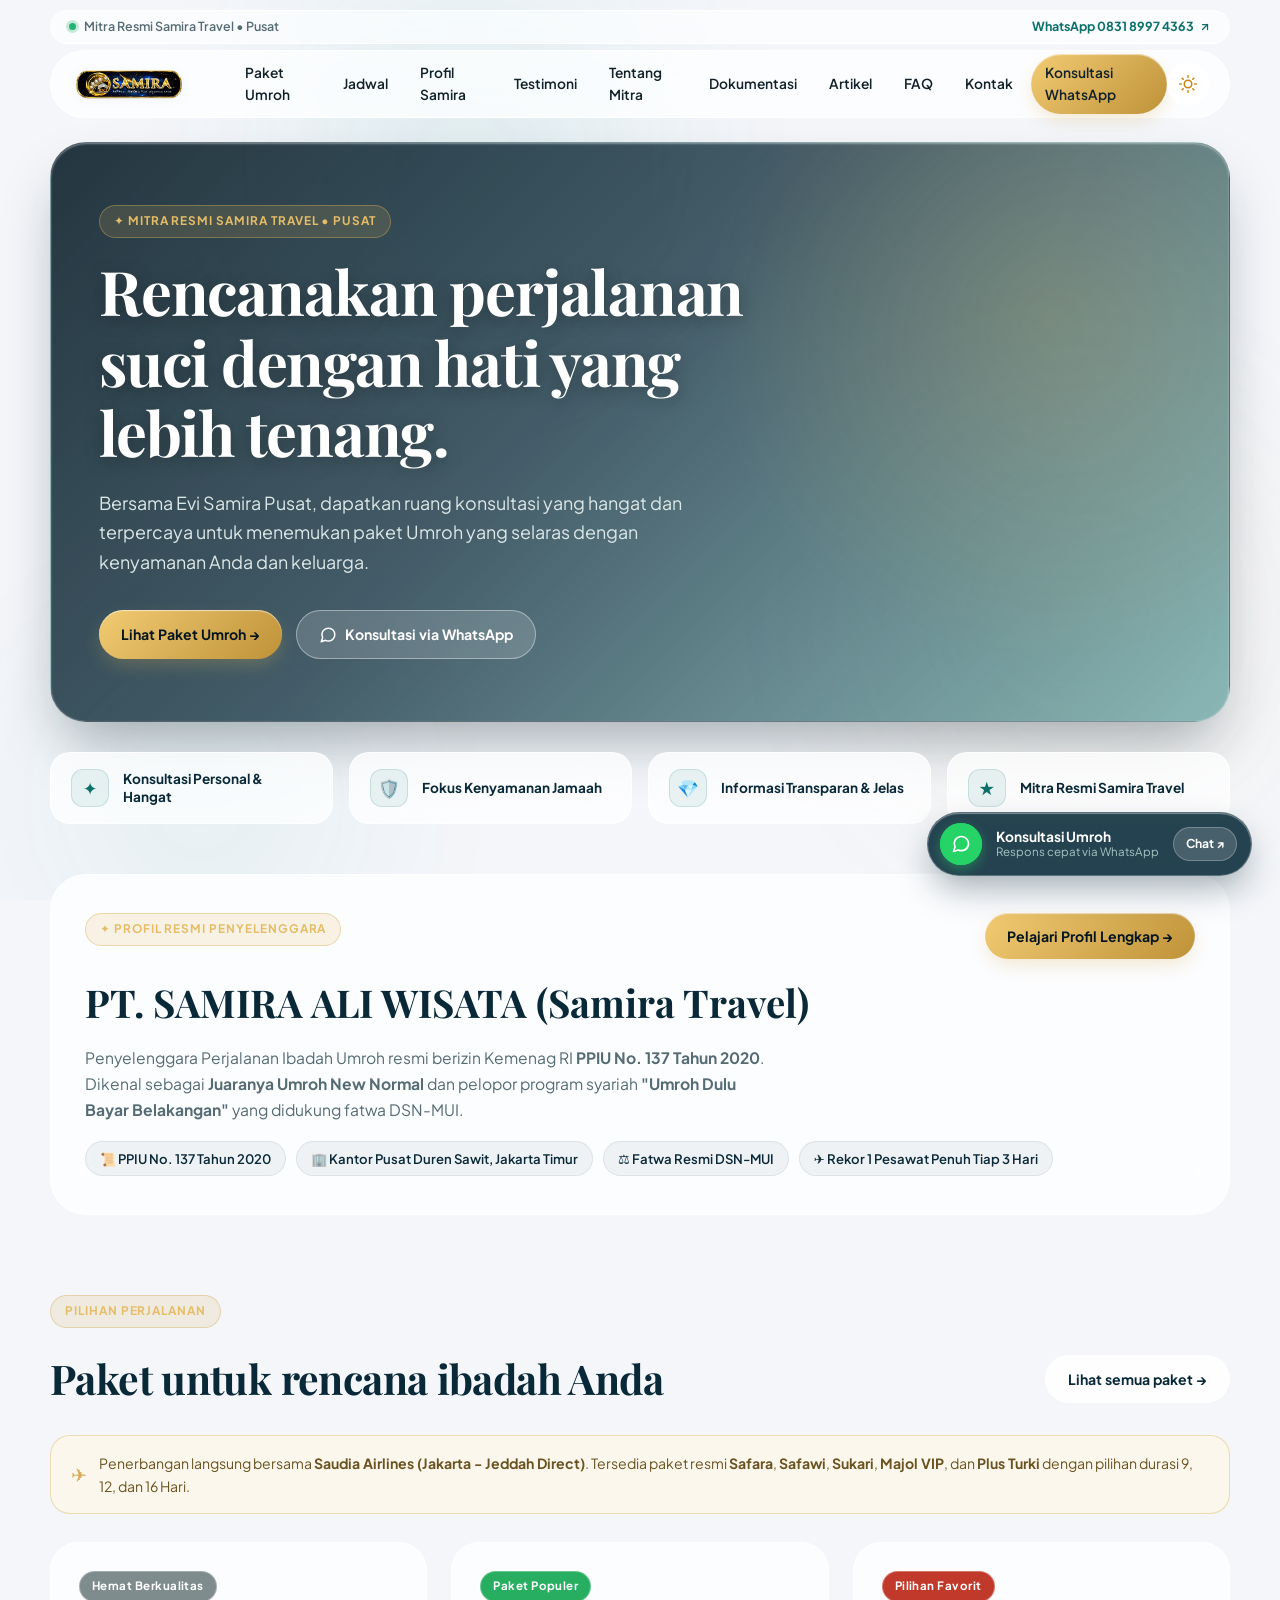
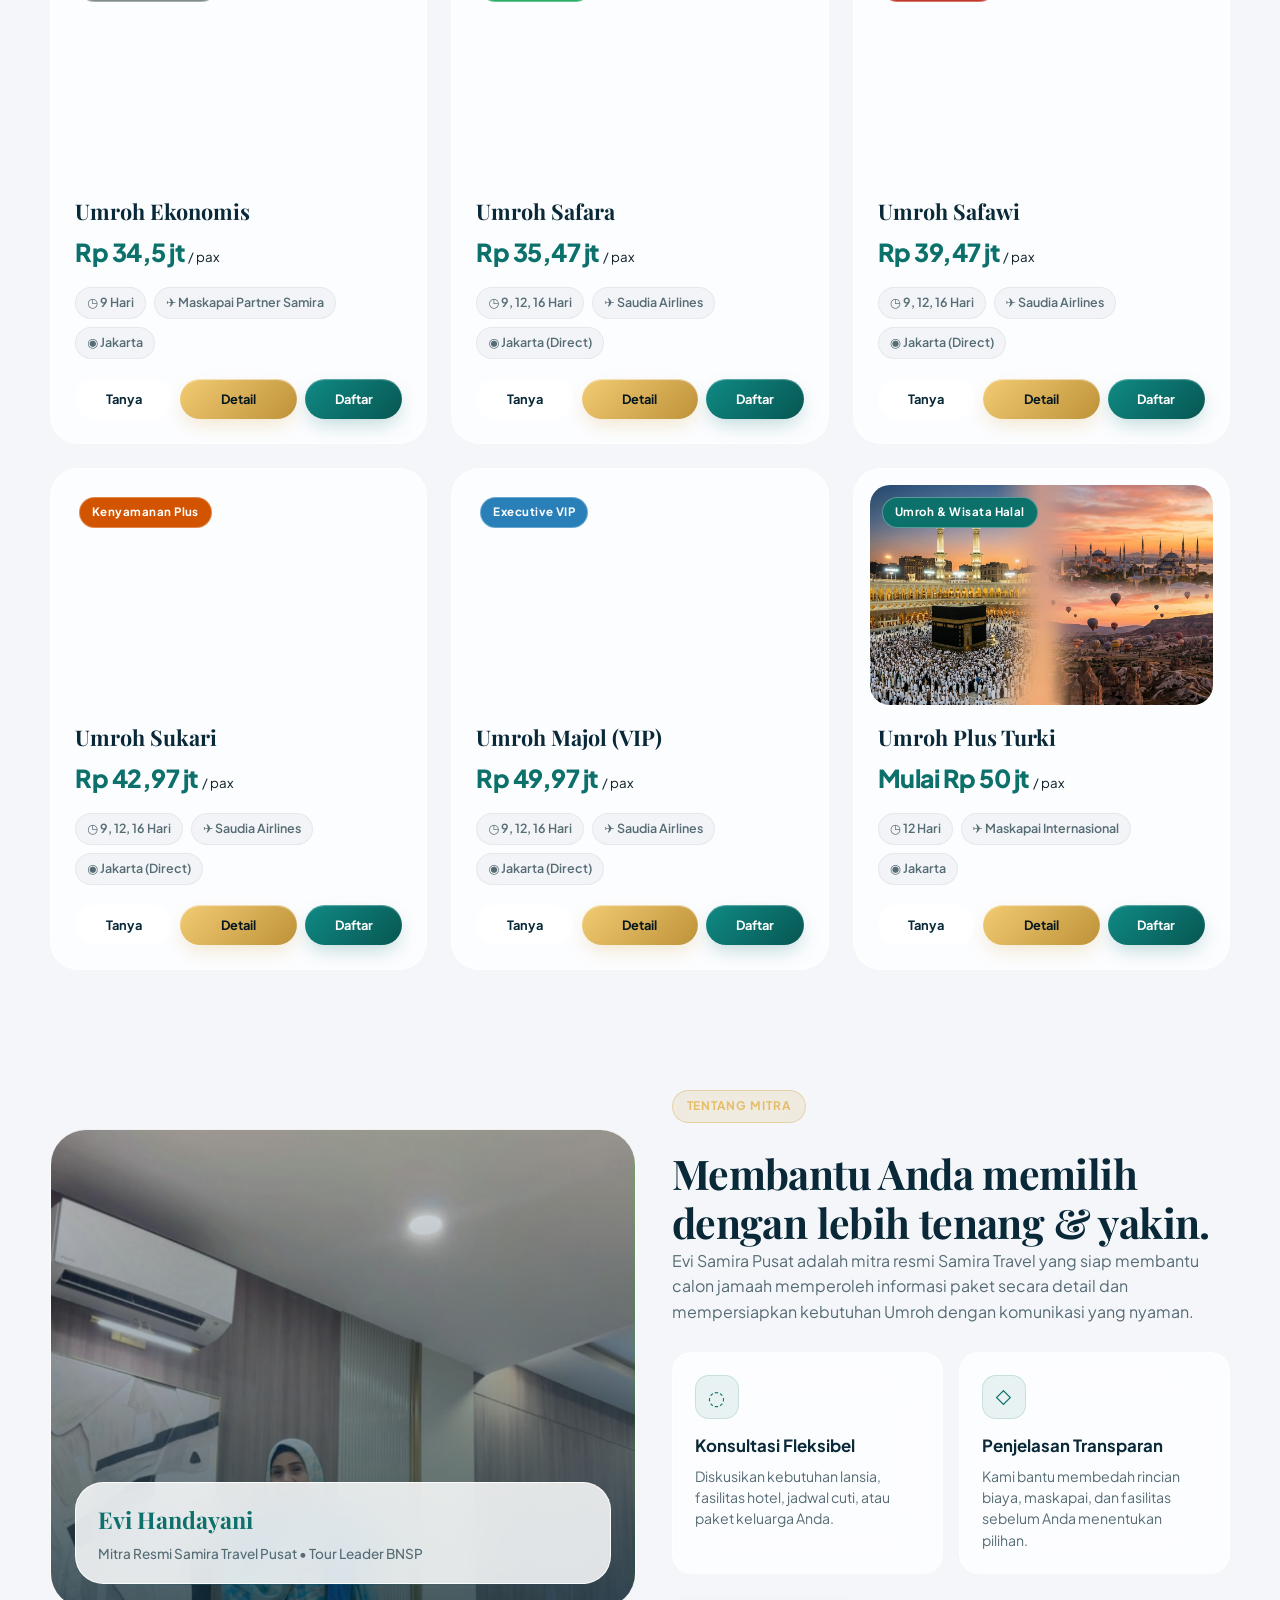
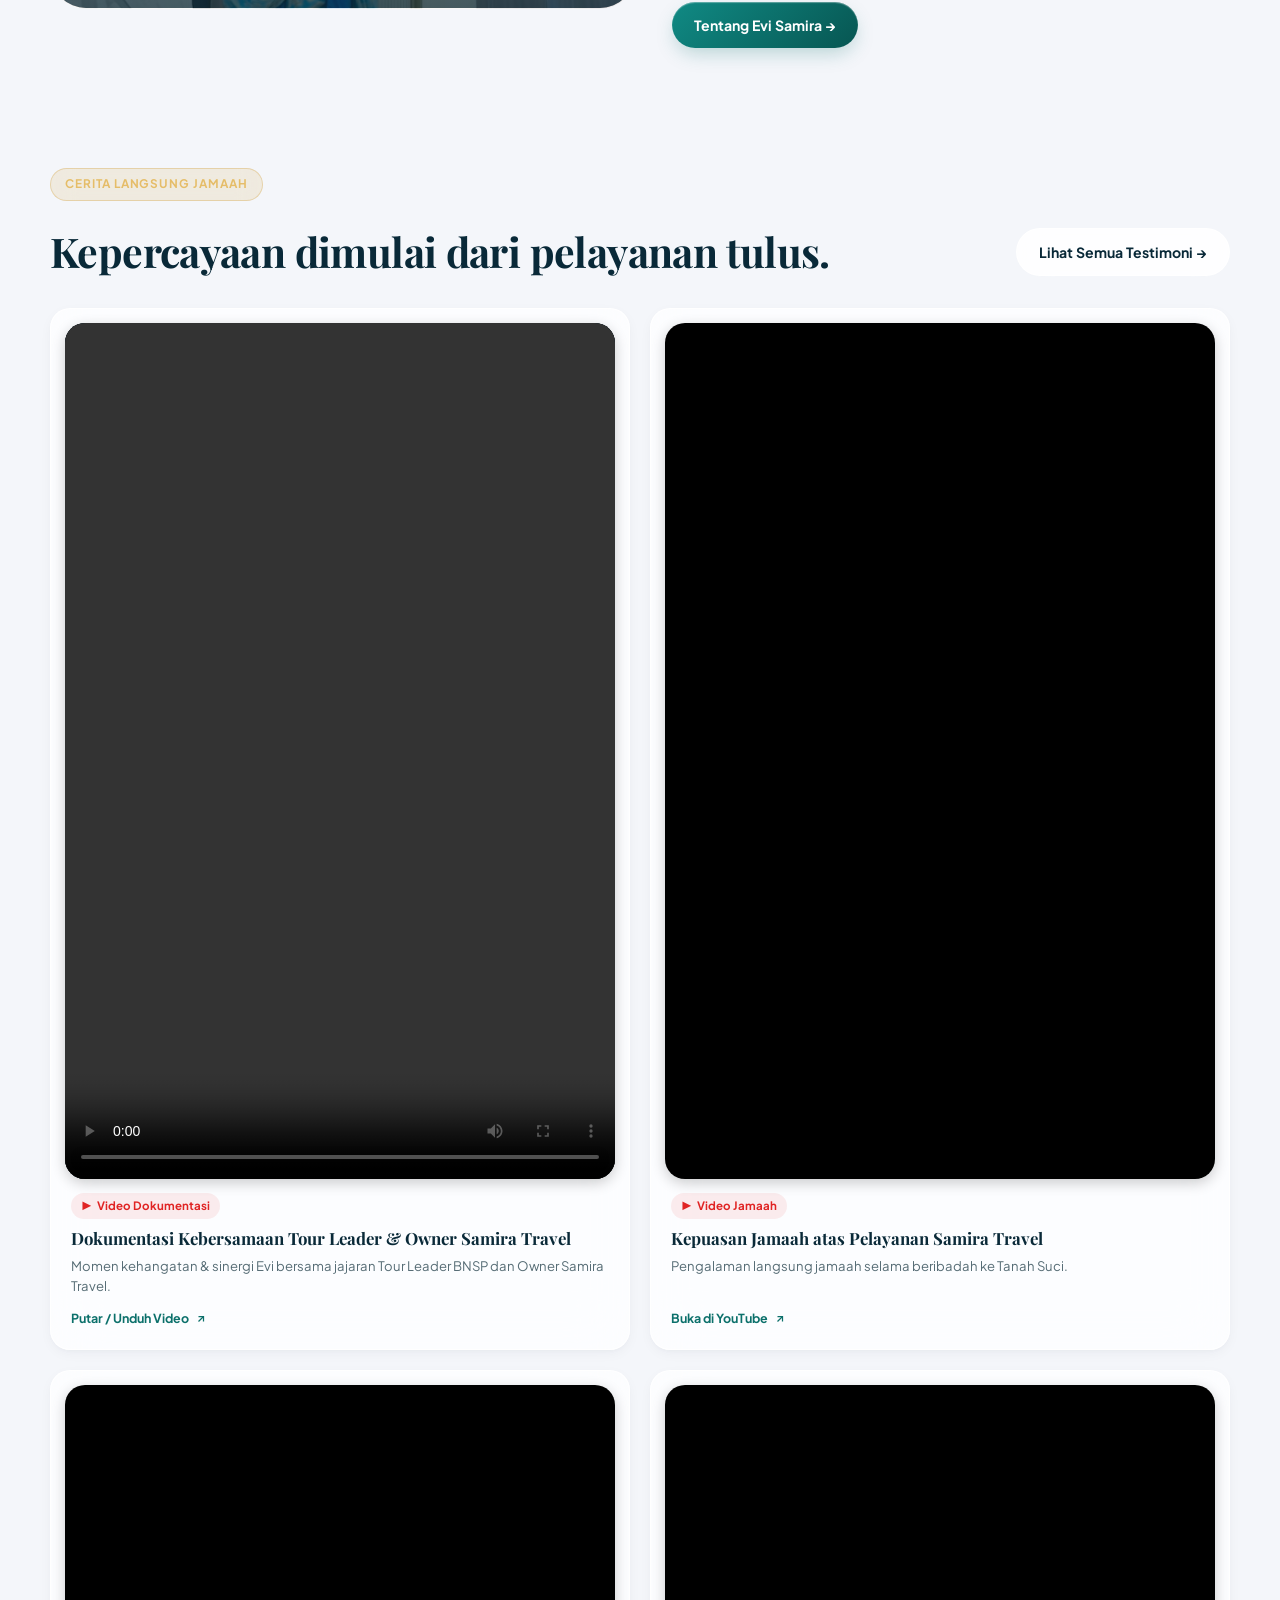
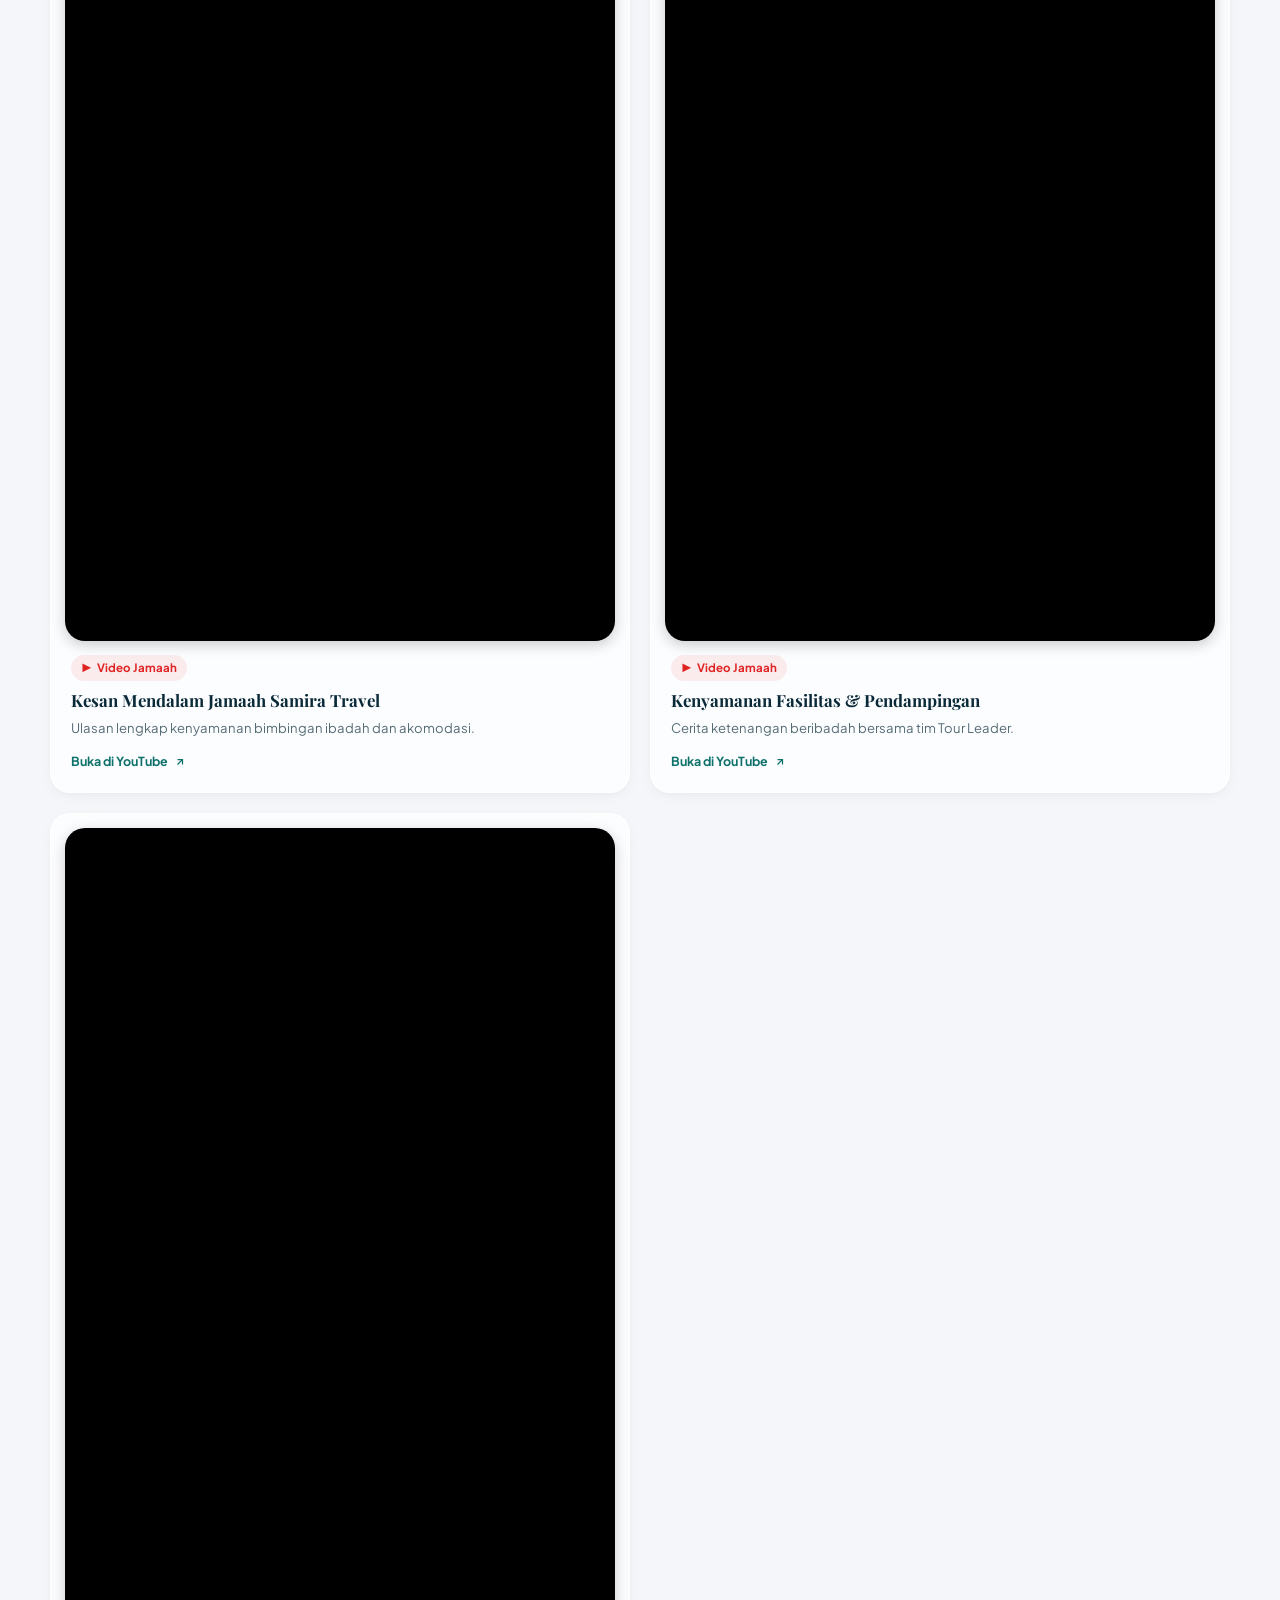
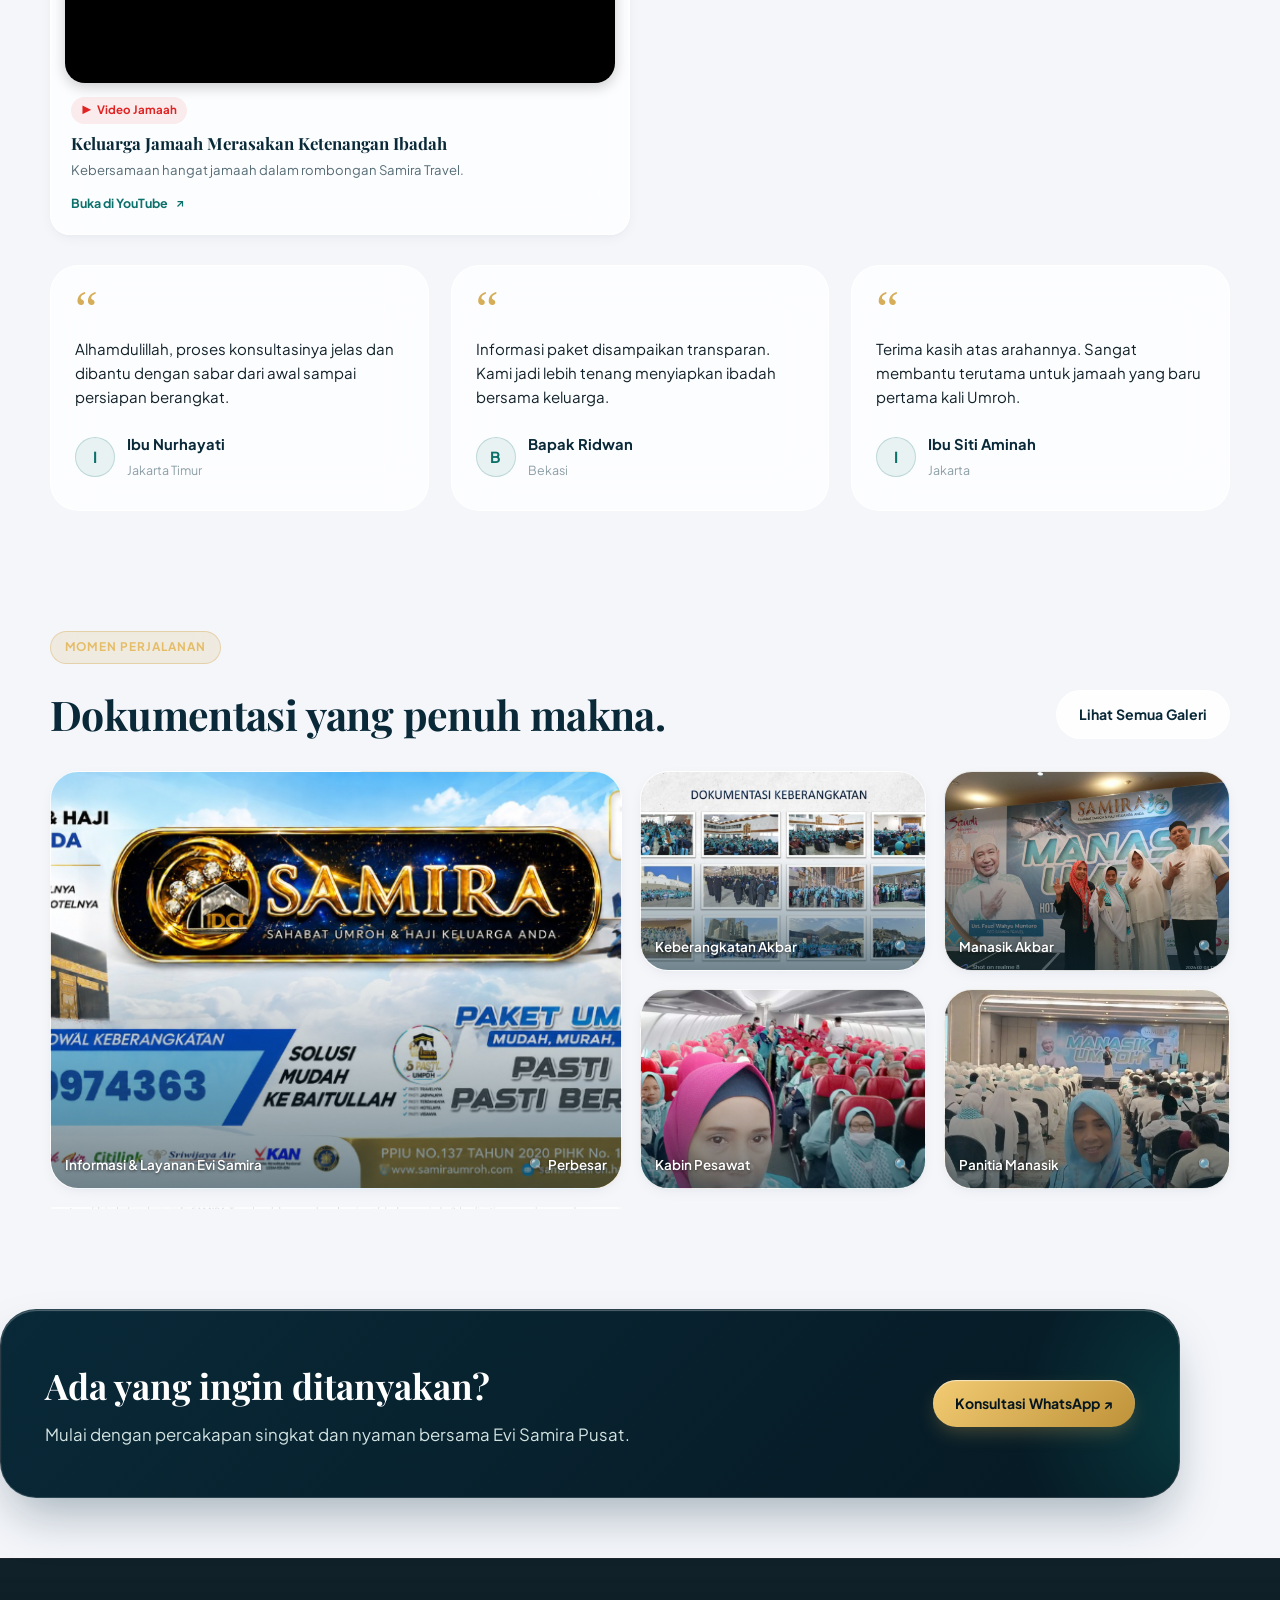
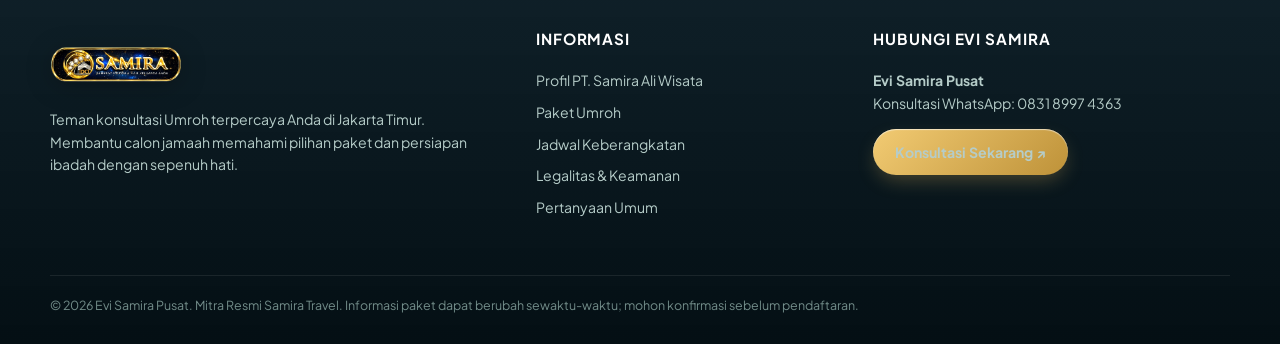
==== index.html @ aeb09cc5 "Update kodingan Evi Samira Pusat: 2026-09-20 12:46:23" ====
<!doctype html>
<html lang="id">
  <head>
    <meta charset="UTF-8" />
    <meta name="viewport" content="width=device-width, initial-scale=1.0, viewport-fit=cover" />
    <meta name="apple-mobile-web-app-capable" content="yes" />
    <meta name="apple-mobile-web-app-status-bar-style" content="default" />
    <meta name="theme-color" content="#f6f8fb" />
    <meta name="description" content="Evi Samira Pusat — konsultasi paket Umroh Samira Travel dengan pengalaman modern dan terpercaya." />
    <title>Evi Samira Pusat | Mitra Samira Travel</title>
    <link rel="preconnect" href="https://fonts.googleapis.com" />
    <link rel="preconnect" href="https://fonts.gstatic.com" crossorigin />
    <link href="https://fonts.googleapis.com/css2?family=Plus+Jakarta+Sans:wght@400;500;600;700;800&family=Playfair+Display:ital,wght@0,600;0,700;1,600&display=swap" rel="stylesheet" />
    <link rel="preconnect" href="https://images.unsplash.com" />
    <link rel="stylesheet" href="styles.css?v=40" />
    <link rel="stylesheet" href="logo.css?v=26" />
    <link rel="stylesheet" href="credentials.css?v=26" />
    <link rel="stylesheet" href="package-collage.css?v=1" />
    <link rel="stylesheet" href="testimonial-videos.css?v=1" />
    <script>
      (function() {
        const saved = localStorage.getItem('evi_theme');
        const prefersDark = window.matchMedia && window.matchMedia('(prefers-color-scheme: dark)').matches;
        if (saved === 'dark' || (!saved && prefersDark)) {
          document.documentElement.setAttribute('data-theme', 'dark');
        }
      })();
    </script>
  </head>
  <body>
    <!-- iOS 26 Ambient Dynamic Mesh Background -->
    <div class="ios-ambient-glow" aria-hidden="true">
      <div class="glow-orb orb-1"></div>
      <div class="glow-orb orb-2"></div>
      <div class="glow-orb orb-3"></div>
    </div>

    <!-- Floating Top Dynamic Pill -->
    <div class="topline">
      <div class="container topline-inner">
        <div class="topline-badge">
          <span class="pulse-dot"></span>
          <span>Mitra Resmi Samira Travel • Pusat</span>
        </div>
        <a class="topline-link" href="https://wa.me/6283189974363?text=Assalamu%27alaikum%2C%20saya%20ingin%20berkonsultasi%20mengenai%20paket%20Umroh%20Samira%20Travel." target="_blank" rel="noreferrer">
          <span>WhatsApp 0831 8997 4363</span>
          <svg width="12" height="12" viewBox="0 0 24 24" fill="none" stroke="currentColor" stroke-width="2.5" stroke-linecap="round" stroke-linejoin="round"><line x1="7" y1="17" x2="17" y2="7"></line><polyline points="7 7 17 7 17 17"></polyline></svg>
        </a>
      </div>
    </div>

    <!-- Floating Glass Island Header -->
    <header class="header-wrapper" id="header"></header>

    <!-- Main Dynamic View Container -->
    <main id="app"></main>

    <!-- iOS 26 Dynamic Island Floating WhatsApp Action -->
    <aside class="dynamic-island-wa" id="wa-float">
      <a class="island-capsule" href="https://wa.me/6283189974363?text=Assalamu%27alaikum%2C%20saya%20ingin%20berkonsultasi%20mengenai%20paket%20Umroh%20Samira%20Travel." target="_blank" rel="noreferrer" aria-label="Konsultasi WhatsApp Langsung">
        <div class="island-icon-box">
          <span class="island-pulse"></span>
          <svg width="20" height="20" viewBox="0 0 24 24" fill="none" stroke="currentColor" stroke-width="2" stroke-linecap="round" stroke-linejoin="round">
            <path d="M21 11.5a8.38 8.38 0 0 1-.9 3.8 8.5 8.5 0 0 1-7.6 4.7 8.38 8.38 0 0 1-3.8-.9L3 21l1.9-5.7a8.38 8.38 0 0 1-.9-3.8 8.5 8.5 0 0 1 4.7-7.6 8.38 8.38 0 0 1 3.8-.9h.5a8.48 8.48 0 0 1 8 8v.5z"></path>
          </svg>
        </div>
        <div class="island-text">
          <div class="island-title">Konsultasi Umroh</div>
          <div class="island-subtitle">Respons cepat via WhatsApp</div>
        </div>
        <div class="island-action-pill">Chat ↗</div>
      </a>
    </aside>

    <footer id="footer"></footer>

    <!-- Global Image Lightbox Modal -->
    <div id="lightbox-modal" class="image-lightbox-modal" onclick="closeLightbox(event)">
      <div class="lightbox-content" onclick="event.stopPropagation()">
        <img id="lightbox-img" src="" alt="Enlarged Document">
        <div class="lightbox-caption-bar">
          <span id="lightbox-caption"></span>
          <button class="lightbox-close-btn" onclick="closeLightbox()" aria-label="Tutup">✕</button>
        </div>
      </div>
    </div>

    <script src="data.js?v=40"></script>
    <script src="app.js?v=40"></script>
  </body>
</html>
---- styles.css ----
/* ==========================================================================
   iOS 26 SPATIAL LIQUID DESIGN SYSTEM — EVI SAMIRA PUSAT
   Apple Vision / iOS 26 Glassmorphism, Continuous Squircles, Spring Physics
   ========================================================================== */

:root {
  /* Typography */
  --ios-font: -apple-system, BlinkMacSystemFont, "Plus Jakarta Sans", "SF Pro Display", "SF Pro Text", system-ui, sans-serif;
  --ios-display-font: 'Playfair Display', Georgia, serif;

  /* Color Palette */
  --ios-bg: #f4f6fa;
  --ios-navy: #092938;
  --ios-deep: #05161f;
  --ios-ink: #112129;
  --ios-secondary: #566c75;
  --ios-tertiary: #8b9ea6;
  --ios-line: rgba(9, 41, 56, 0.08);

  /* Brand Accents */
  --ios-green: #0c706b;
  --ios-green-vibrant: #0d8b84;
  --ios-green-subtle: rgba(12, 112, 107, 0.08);
  --ios-green-gradient: linear-gradient(135deg, #108a84 0%, #075652 100%);
  --ios-green-glow: rgba(12, 112, 107, 0.28);

  --ios-gold: #d6ad58;
  --ios-gold-vibrant: #e5bd68;
  --ios-gold-subtle: rgba(214, 173, 88, 0.12);
  --ios-gold-gradient: linear-gradient(135deg, #f2cb73 0%, #be9239 100%);
  --ios-gold-glow: rgba(214, 173, 88, 0.32);

  /* Liquid Glass 2.0 Tokens */
  --ios-glass-bg: rgba(255, 255, 255, 0.76);
  --ios-glass-bg-subtle: rgba(255, 255, 255, 0.55);
  --ios-glass-bg-hover: rgba(255, 255, 255, 0.92);
  --ios-glass-dark: rgba(9, 41, 56, 0.82);
  --ios-glass-border: rgba(255, 255, 255, 0.85);
  --ios-glass-border-subtle: rgba(9, 41, 56, 0.06);
  --ios-glass-specular: inset 0 1px 1.5px 0 rgba(255, 255, 255, 0.95), inset 0 -1px 1px 0 rgba(0, 0, 0, 0.02);

  /* Shadows */
  --ios-shadow-sm: 0 4px 14px -2px rgba(9, 41, 56, 0.05), 0 2px 6px -1px rgba(9, 41, 56, 0.03);
  --ios-shadow-md: 0 14px 32px -4px rgba(9, 41, 56, 0.08), 0 4px 12px -2px rgba(9, 41, 56, 0.04);
  --ios-shadow-lg: 0 26px 54px -10px rgba(9, 41, 56, 0.11), 0 10px 24px -5px rgba(9, 41, 56, 0.05);
  --ios-shadow-float: 0 20px 44px -8px rgba(12, 112, 107, 0.28);

  /* Radius (Continuous Squircles) */
  --ios-radius-xs: 8px;
  --ios-radius-sm: 14px;
  --ios-radius-md: 20px;
  --ios-radius-lg: 28px;
  --ios-radius-xl: 36px;
  --ios-radius-pill: 9999px;

  /* Motion & Physics */
  --ios-spring: cubic-bezier(0.16, 1, 0.3, 1);
  --ios-spring-snappy: cubic-bezier(0.2, 0.9, 0.2, 1.1);
  --ios-transition-fast: 0.2s var(--ios-spring);
  --ios-transition-normal: 0.35s var(--ios-spring);
  --ios-transition-slow: 0.6s var(--ios-spring);
}

/* ==========================================================================
   iOS 26 Navy Dark Mode Theme Tokens
   ========================================================================== */
[data-theme="dark"], body.dark-mode {
  --ios-bg: #05141c;
  --ios-navy: #ffffff;
  --ios-deep: #030d12;
  --ios-ink: #ebf3f2;
  --ios-secondary: #9cb5bd;
  --ios-tertiary: #6b8890;
  --ios-line: rgba(255, 255, 255, 0.08);

  /* Brand Accents (Vibrant on Dark Navy) */
  --ios-green: #25b8ad;
  --ios-green-vibrant: #35ded2;
  --ios-green-subtle: rgba(37, 184, 173, 0.16);
  --ios-green-gradient: linear-gradient(135deg, #20aca2 0%, #0d6862 100%);
  --ios-green-glow: rgba(37, 184, 173, 0.35);

  --ios-gold: #e2ba64;
  --ios-gold-vibrant: #f5d17a;
  --ios-gold-subtle: rgba(226, 186, 100, 0.16);
  --ios-gold-gradient: linear-gradient(135deg, #f5d17a 0%, #c49942 100%);
  --ios-gold-glow: rgba(226, 186, 100, 0.35);

  /* Liquid Glass 2.0 Navy Spatial Tokens */
  --ios-glass-bg: rgba(9, 32, 44, 0.74);
  --ios-glass-bg-subtle: rgba(9, 32, 44, 0.52);
  --ios-glass-bg-hover: rgba(14, 46, 62, 0.88);
  --ios-glass-dark: rgba(4, 16, 23, 0.94);
  --ios-glass-border: rgba(255, 255, 255, 0.13);
  --ios-glass-border-subtle: rgba(255, 255, 255, 0.08);
  --ios-glass-specular: inset 0 1px 1px 0 rgba(255, 255, 255, 0.18), inset 0 -1px 1px 0 rgba(0, 0, 0, 0.3);

  /* Shadows */
  --ios-shadow-sm: 0 4px 14px -2px rgba(0, 0, 0, 0.4), 0 2px 6px -1px rgba(0, 0, 0, 0.25);
  --ios-shadow-md: 0 14px 32px -4px rgba(0, 0, 0, 0.5), 0 4px 12px -2px rgba(0, 0, 0, 0.3);
  --ios-shadow-lg: 0 26px 54px -10px rgba(0, 0, 0, 0.65), 0 10px 24px -5px rgba(0, 0, 0, 0.35);
}

/* Reset & Base */
*, *::before, *::after {
  box-sizing: border-box;
  margin: 0;
  padding: 0;
  -webkit-font-smoothing: antialiased;
  -moz-osx-font-smoothing: grayscale;
}

html {
  scroll-behavior: smooth;
  font-size: 16px;
}

body {
  font-family: var(--ios-font);
  color: var(--ios-ink);
  background-color: var(--ios-bg);
  line-height: 1.6;
  position: relative;
  overflow-x: hidden;
  min-height: 100vh;
}

/* Ambient Dynamic Mesh Lighting */
.ios-ambient-glow {
  position: fixed;
  top: 0;
  left: 0;
  width: 100vw;
  height: 100vh;
  pointer-events: none;
  z-index: -1;
  overflow: hidden;
}

.glow-orb {
  position: absolute;
  border-radius: 50%;
  filter: blur(85px);
  opacity: 0.45;
  will-change: transform;
}

.orb-1 {
  width: 550px;
  height: 550px;
  top: -120px;
  left: 15%;
  background: radial-gradient(circle, rgba(16, 138, 132, 0.25) 0%, rgba(16, 138, 132, 0) 70%);
  animation: orbFloat1 24s ease-in-out infinite alternate;
}

.orb-2 {
  width: 600px;
  height: 600px;
  top: 35%;
  right: -100px;
  background: radial-gradient(circle, rgba(214, 173, 88, 0.22) 0%, rgba(214, 173, 88, 0) 70%);
  animation: orbFloat2 28s ease-in-out infinite alternate;
}

.orb-3 {
  width: 500px;
  height: 500px;
  bottom: -150px;
  left: -50px;
  background: radial-gradient(circle, rgba(16, 138, 132, 0.18) 0%, rgba(16, 138, 132, 0) 70%);
  animation: orbFloat3 20s ease-in-out infinite alternate;
}

@keyframes orbFloat1 {
  0% { transform: translate(0, 0) scale(1); }
  100% { transform: translate(60px, 40px) scale(1.08); }
}

@keyframes orbFloat2 {
  0% { transform: translate(0, 0) scale(1); }
  100% { transform: translate(-50px, 60px) scale(0.95); }
}

@keyframes orbFloat3 {
  0% { transform: translate(0, 0) scale(1); }
  100% { transform: translate(40px, -50px) scale(1.1); }
}

/* Containers */
.container {
  width: min(1180px, calc(100% - 48px));
  margin: 0 auto;
}

/* Topline Notification Capsule */
.topline {
  padding: 10px 0 6px;
  font-size: 0.8rem;
}

.topline-inner {
  display: flex;
  justify-content: space-between;
  align-items: center;
  background: rgba(255, 255, 255, 0.65);
  backdrop-filter: blur(20px) saturate(180%);
  -webkit-backdrop-filter: blur(20px) saturate(180%);
  border: 1px solid var(--ios-glass-border);
  box-shadow: var(--ios-specular), var(--ios-shadow-sm);
  border-radius: var(--ios-radius-pill);
  padding: 6px 18px;
}

.topline-badge {
  display: inline-flex;
  align-items: center;
  gap: 8px;
  color: var(--ios-secondary);
  font-weight: 600;
  font-size: 0.78rem;
}

.pulse-dot {
  width: 7px;
  height: 7px;
  border-radius: 50%;
  background-color: #24b276;
  box-shadow: 0 0 0 3px rgba(36, 178, 118, 0.25);
  animation: pulse 2s infinite;
}

@keyframes pulse {
  0%, 100% { transform: scale(1); opacity: 1; }
  50% { transform: scale(1.2); opacity: 0.7; }
}

.topline-link {
  display: inline-flex;
  align-items: center;
  gap: 5px;
  color: var(--ios-green);
  text-decoration: none;
  font-weight: 700;
  font-size: 0.78rem;
  transition: opacity var(--ios-transition-fast);
}

.topline-link:hover {
  opacity: 0.8;
}

/* Floating Capsule Island Header */
.header-wrapper {
  position: sticky;
  top: 14px;
  z-index: 100;
  padding: 0 16px;
  margin-bottom: 24px;
}

.nav-capsule {
  width: min(1180px, 100%);
  margin: 0 auto;
  height: 68px;
  background: var(--ios-glass-bg);
  backdrop-filter: blur(28px) saturate(190%);
  -webkit-backdrop-filter: blur(28px) saturate(190%);
  border: 1px solid var(--ios-glass-border);
  border-radius: var(--ios-radius-pill);
  box-shadow: var(--ios-specular), var(--ios-shadow-md);
  display: flex;
  align-items: center;
  justify-content: space-between;
  padding: 0 20px 0 24px;
  transition: all var(--ios-transition-normal);
}

.brand {
  display: flex;
  align-items: center;
  gap: 12px;
  text-decoration: none;
  transition: transform var(--ios-transition-fast);
}

.brand:active {
  transform: scale(0.96);
}

.nav-links {
  display: flex;
  align-items: center;
  gap: 4px;
}

.nav-links a {
  text-decoration: none;
  font-size: 0.86rem;
  font-weight: 600;
  color: var(--ios-ink);
  padding: 8px 14px;
  border-radius: var(--ios-radius-pill);
  transition: all var(--ios-transition-fast);
  position: relative;
}

.nav-links a:hover {
  background: rgba(9, 41, 56, 0.05);
  color: var(--ios-green);
}

.nav-links a.active {
  background: rgba(255, 255, 255, 0.95);
  color: var(--ios-green);
  box-shadow: var(--ios-shadow-sm);
}

.nav-actions {
  display: flex;
  align-items: center;
  gap: 10px;
}

.theme-toggle {
  width: 42px;
  height: 42px;
  border-radius: 50%;
  background: rgba(255, 255, 255, 0.82);
  backdrop-filter: blur(16px);
  -webkit-backdrop-filter: blur(16px);
  border: 1px solid var(--ios-glass-border);
  box-shadow: var(--ios-specular), var(--ios-shadow-sm);
  display: inline-flex;
  align-items: center;
  justify-content: center;
  cursor: pointer;
  color: var(--ios-navy);
  transition: all var(--ios-transition-normal);
  padding: 0;
  position: relative;
  user-select: none;
}

.theme-toggle:hover {
  transform: translateY(-1px) scale(1.05);
  background: #ffffff;
  box-shadow: var(--ios-specular), var(--ios-shadow-md);
}

.theme-toggle:active {
  transform: scale(0.92);
}

.theme-toggle .icon-sun {
  display: block;
  color: #c9820e;
  transition: transform 0.4s var(--ios-spring);
}

.theme-toggle .icon-moon {
  display: none;
  color: #4ed8ce;
  transition: transform 0.4s var(--ios-spring);
}

[data-theme="dark"] .theme-toggle {
  background: rgba(255, 255, 255, 0.12);
  border-color: rgba(255, 255, 255, 0.2);
  box-shadow: inset 0 1px 1px rgba(255, 255, 255, 0.2), 0 4px 12px rgba(0, 0, 0, 0.3);
}

[data-theme="dark"] .theme-toggle:hover {
  background: rgba(255, 255, 255, 0.22);
}

[data-theme="dark"] .theme-toggle .icon-sun {
  display: none;
}

[data-theme="dark"] .theme-toggle .icon-moon {
  display: block;
}

.mobile-toggle {
  display: none;
  background: rgba(255, 255, 255, 0.8);
  border: 1px solid var(--ios-glass-border);
  width: 42px;
  height: 42px;
  border-radius: 50%;
  display: none;
  place-content: center;
  cursor: pointer;
  color: var(--ios-navy);
  font-size: 1.2rem;
  box-shadow: var(--ios-shadow-sm);
  transition: transform var(--ios-transition-fast);
}

.mobile-toggle:active {
  transform: scale(0.92);
}

/* Apple iOS 26 Buttons (Pills & Liquid Sheen) */
.btn {
  display: inline-flex;
  align-items: center;
  justify-content: center;
  gap: 8px;
  font-family: inherit;
  font-size: 0.88rem;
  font-weight: 700;
  text-decoration: none;
  border: 0;
  border-radius: var(--ios-radius-pill);
  padding: 12px 22px;
  cursor: pointer;
  transition: all var(--ios-transition-normal);
  position: relative;
  overflow: hidden;
  user-select: none;
  -webkit-user-select: none;
}

.btn:active {
  transform: scale(0.96) !important;
}

.btn-green {
  background: var(--ios-green-gradient);
  color: #ffffff;
  box-shadow: 0 8px 20px -4px var(--ios-green-glow), inset 0 1px 1px 0 rgba(255, 255, 255, 0.35);
}

.btn-green:hover {
  box-shadow: 0 12px 26px -4px var(--ios-green-glow), inset 0 1px 1px 0 rgba(255, 255, 255, 0.5);
  transform: translateY(-1px);
}

.btn-gold {
  background: var(--ios-gold-gradient);
  color: var(--ios-deep);
  box-shadow: 0 8px 20px -4px var(--ios-gold-glow), inset 0 1px 1px 0 rgba(255, 255, 255, 0.6);
}

.btn-gold:hover {
  box-shadow: 0 12px 26px -4px var(--ios-gold-glow), inset 0 1px 1px 0 rgba(255, 255, 255, 0.8);
  transform: translateY(-1px);
}

.btn-glass {
  background: rgba(255, 255, 255, 0.85);
  backdrop-filter: blur(16px);
  -webkit-backdrop-filter: blur(16px);
  color: var(--ios-navy);
  border: 1px solid var(--ios-glass-border);
  box-shadow: var(--ios-specular), var(--ios-shadow-sm);
}

.btn-glass:hover {
  background: #ffffff;
  transform: translateY(-1px);
  box-shadow: var(--ios-specular), var(--ios-shadow-md);
}

.btn-outline {
  background: rgba(255, 255, 255, 0.16);
  backdrop-filter: blur(14px);
  -webkit-backdrop-filter: blur(14px);
  border: 1px solid rgba(255, 255, 255, 0.4);
  color: #ffffff;
}

.btn-outline:hover {
  background: rgba(255, 255, 255, 0.28);
  border-color: rgba(255, 255, 255, 0.7);
  transform: translateY(-1px);
}

/* Hero Section (Apple Keynote Spatial Glass) */
.hero {
  position: relative;
  margin-bottom: 30px;
}

.hero-glass-card {
  min-height: 580px;
  background: linear-gradient(135deg, rgba(6, 27, 37, 0.88) 0%, rgba(9, 41, 56, 0.75) 45%, rgba(12, 112, 107, 0.45) 100%),
              url('https://images.unsplash.com/photo-1513072064285-240f87fa81e8?auto=format&fit=crop&w=2000&q=85') center/cover no-repeat;
  border-radius: var(--ios-radius-xl);
  border: 1px solid rgba(255, 255, 255, 0.2);
  box-shadow: 0 30px 60px -15px rgba(5, 22, 31, 0.35), inset 0 1px 2px 0 rgba(255, 255, 255, 0.4);
  display: flex;
  align-items: center;
  padding: 60px 48px;
  position: relative;
  overflow: hidden;
}

.hero-glass-card::after {
  content: '';
  position: absolute;
  top: 0;
  right: 0;
  width: 50%;
  height: 100%;
  background: radial-gradient(circle at 70% 30%, rgba(214, 173, 88, 0.2) 0%, transparent 60%);
  pointer-events: none;
}

.hero-content {
  max-width: 720px;
  position: relative;
  z-index: 2;
  color: #ffffff;
}

.eyebrow {
  display: inline-flex;
  align-items: center;
  gap: 6px;
  background: rgba(214, 173, 88, 0.16);
  backdrop-filter: blur(12px);
  -webkit-backdrop-filter: blur(12px);
  border: 1px solid rgba(214, 173, 88, 0.4);
  color: var(--ios-gold-vibrant);
  font-size: 0.74rem;
  font-weight: 700;
  letter-spacing: 0.08em;
  text-transform: uppercase;
  padding: 6px 14px;
  border-radius: var(--ios-radius-pill);
  margin-bottom: 18px;
}

.hero h1, .page-hero h1 {
  font-family: var(--ios-display-font);
  font-size: clamp(2.4rem, 4.8vw, 4.2rem);
  font-weight: 700;
  line-height: 1.15;
  letter-spacing: -0.02em;
  color: #ffffff;
  margin-bottom: 20px;
  text-shadow: 0 4px 18px rgba(0, 0, 0, 0.3);
}

.hero p {
  font-size: 1.12rem;
  line-height: 1.65;
  color: #dce7e7;
  max-width: 600px;
  margin-bottom: 34px;
}

.hero-actions {
  display: flex;
  gap: 14px;
  flex-wrap: wrap;
}

/* iOS Bento Grid Trust Strip */
.trust-strip {
  margin-bottom: 50px;
}

.trust-grid {
  display: grid;
  grid-template-columns: repeat(4, 1fr);
  gap: 16px;
}

.trust-item {
  background: var(--ios-glass-bg);
  backdrop-filter: blur(24px) saturate(180%);
  -webkit-backdrop-filter: blur(24px) saturate(180%);
  border: 1px solid var(--ios-glass-border);
  border-radius: var(--ios-radius-md);
  box-shadow: var(--ios-specular), var(--ios-shadow-sm);
  padding: 16px 20px;
  display: flex;
  align-items: center;
  gap: 14px;
  transition: all var(--ios-transition-normal);
}

.trust-item:hover {
  transform: translateY(-2px);
  background: var(--ios-glass-bg-hover);
  box-shadow: var(--ios-specular), var(--ios-shadow-md);
}

.trust-icon-box {
  width: 38px;
  height: 38px;
  border-radius: 12px;
  background: var(--ios-green-subtle);
  border: 1px solid rgba(12, 112, 107, 0.15);
  display: grid;
  place-content: center;
  color: var(--ios-green);
  font-size: 1.1rem;
  flex-shrink: 0;
}

.trust-text {
  font-size: 0.85rem;
  font-weight: 700;
  color: var(--ios-navy);
  line-height: 1.3;
}

/* Sections */
.section {
  padding: 60px 0;
}

.section-soft {
  padding: 60px 0;
}

.section-head {
  display: flex;
  justify-content: space-between;
  align-items: flex-end;
  gap: 24px;
  margin-bottom: 32px;
}

.section-title {
  font-family: var(--ios-display-font);
  font-size: clamp(1.9rem, 3.2vw, 2.7rem);
  font-weight: 700;
  color: var(--ios-navy);
  letter-spacing: -0.015em;
  line-height: 1.2;
  margin-top: 8px;
}

.section-text {
  font-size: 1rem;
  color: var(--ios-secondary);
  line-height: 1.6;
}

/* iOS 26 Notice / Alert Banner */
.notice {
  background: rgba(253, 248, 234, 0.88);
  backdrop-filter: blur(20px);
  -webkit-backdrop-filter: blur(20px);
  border: 1px solid rgba(214, 173, 88, 0.4);
  box-shadow: var(--ios-specular), var(--ios-shadow-sm);
  border-radius: var(--ios-radius-md);
  padding: 16px 20px;
  font-size: 0.88rem;
  color: #6b5321;
  display: flex;
  align-items: center;
  gap: 12px;
  margin-bottom: 28px;
}

.notice-icon {
  font-size: 1.2rem;
  color: var(--ios-gold);
  flex-shrink: 0;
}

/* iOS 26 Package Card (Apple Vision Bento Widget) */
.package-grid {
  display: grid;
  grid-template-columns: repeat(3, 1fr);
  gap: 24px;
}

.package-card {
  background: var(--ios-glass-bg);
  backdrop-filter: blur(28px) saturate(190%);
  -webkit-backdrop-filter: blur(28px) saturate(190%);
  border: 1px solid var(--ios-glass-border);
  border-radius: var(--ios-radius-lg);
  box-shadow: var(--ios-specular), var(--ios-shadow-md);
  padding: 16px;
  display: flex;
  flex-direction: column;
  transition: all var(--ios-transition-normal);
  position: relative;
  overflow: hidden;
}

.package-card:hover {
  transform: translateY(-4px);
  background: var(--ios-glass-bg-hover);
  box-shadow: var(--ios-specular), var(--ios-shadow-lg);
}

.package-image-wrap {
  position: relative;
  width: 100%;
  height: 220px;
  border-radius: var(--ios-radius-md);
  overflow: hidden;
}

.package-image {
  width: 100%;
  height: 100%;
  background-size: cover;
  background-position: center;
  transition: transform var(--ios-transition-slow);
}

.package-card:hover .package-image {
  transform: scale(1.05);
}

.package-badge {
  position: absolute;
  top: 12px;
  left: 12px;
  background: rgba(9, 41, 56, 0.72);
  backdrop-filter: blur(14px);
  -webkit-backdrop-filter: blur(14px);
  color: #ffffff;
  border: 1px solid rgba(255, 255, 255, 0.3);
  font-size: 0.72rem;
  font-weight: 700;
  padding: 5px 12px;
  border-radius: var(--ios-radius-pill);
  letter-spacing: 0.04em;
}

.package-body {
  padding: 18px 8px 8px;
  display: flex;
  flex-direction: column;
  flex: 1;
}

.package-card h3 {
  font-family: var(--ios-display-font);
  font-size: 1.35rem;
  font-weight: 700;
  color: var(--ios-navy);
  margin-bottom: 8px;
  line-height: 1.3;
}

.price-pill {
  display: inline-flex;
  align-items: baseline;
  gap: 4px;
  margin-bottom: 14px;
}

.price {
  font-size: 1.55rem;
  font-weight: 800;
  color: var(--ios-green);
  letter-spacing: -0.02em;
}

.price small {
  font-size: 0.8rem;
  font-weight: 600;
  color: var(--ios-tertiary);
}

.package-meta {
  display: flex;
  flex-wrap: wrap;
  gap: 8px;
  margin-bottom: 20px;
}

.meta-chip {
  background: rgba(9, 41, 56, 0.04);
  border: 1px solid rgba(9, 41, 56, 0.06);
  padding: 5px 11px;
  border-radius: var(--ios-radius-pill);
  font-size: 0.78rem;
  font-weight: 600;
  color: var(--ios-secondary);
  display: inline-flex;
  align-items: center;
  gap: 5px;
}

.package-actions {
  display: grid;
  grid-template-columns: 1fr 1.2fr 1fr;
  gap: 8px;
  margin-top: auto;
}

.package-actions .btn {
  padding: 9px 10px;
  font-size: 0.8rem;
  border-radius: var(--ios-radius-pill);
}

/* About Bento Layout */
.about-grid {
  display: grid;
  grid-template-columns: 1.05fr 1fr;
  gap: 36px;
  align-items: center;
}

.about-visual-card {
  position: relative;
  min-height: 480px;
  border-radius: var(--ios-radius-xl);
  overflow: hidden;
  border: 1px solid var(--ios-glass-border);
  background: url('assets/foto-evi-samira.png') center 20%/cover no-repeat;
  cursor: pointer;
}

.about-visual-overlay {
  position: absolute;
  inset: 0;
  background: linear-gradient(180deg, rgba(9, 41, 56, 0.1) 0%, rgba(9, 41, 56, 0.7) 100%);
}

.about-floating-pill {
  position: absolute;
  bottom: 24px;
  left: 24px;
  right: 24px;
  background: rgba(255, 255, 255, 0.85);
  backdrop-filter: blur(24px) saturate(180%);
  -webkit-backdrop-filter: blur(24px) saturate(180%);
  border: 1px solid var(--ios-glass-border);
  border-radius: var(--ios-radius-lg);
  box-shadow: var(--ios-specular), var(--ios-shadow-md);
  padding: 18px 22px;
}

.about-floating-pill strong {
  display: block;
  font-family: var(--ios-display-font);
  font-size: 1.45rem;
  color: var(--ios-green);
  margin-bottom: 2px;
}

.about-floating-pill small {
  font-size: 0.85rem;
  color: var(--ios-secondary);
  font-weight: 500;
}

.features-bento {
  display: grid;
  grid-template-columns: repeat(2, 1fr);
  gap: 16px;
  margin: 28px 0;
}

.feature-widget {
  background: var(--ios-glass-bg);
  backdrop-filter: blur(24px) saturate(180%);
  -webkit-backdrop-filter: blur(24px) saturate(180%);
  border: 1px solid var(--ios-glass-border);
  border-radius: var(--ios-radius-md);
  box-shadow: var(--ios-specular), var(--ios-shadow-sm);
  padding: 22px;
  transition: all var(--ios-transition-normal);
}

.feature-widget:hover {
  transform: translateY(-2px);
  background: var(--ios-glass-bg-hover);
  box-shadow: var(--ios-specular), var(--ios-shadow-md);
}

.feature-widget-icon {
  width: 44px;
  height: 44px;
  border-radius: 14px;
  background: var(--ios-green-subtle);
  border: 1px solid rgba(12, 112, 107, 0.15);
  display: grid;
  place-content: center;
  color: var(--ios-green);
  font-size: 1.25rem;
  margin-bottom: 14px;
}

.feature-widget h3 {
  font-size: 1.05rem;
  font-weight: 700;
  color: var(--ios-navy);
  margin-bottom: 6px;
}

.feature-widget p {
  font-size: 0.88rem;
  color: var(--ios-secondary);
  line-height: 1.5;
}

/* Quotes / Testimonials (Speech Glass Widgets) */
.quote-grid {
  display: grid;
  grid-template-columns: repeat(3, 1fr);
  gap: 22px;
}

.quote-card {
  background: var(--ios-glass-bg);
  backdrop-filter: blur(26px) saturate(180%);
  -webkit-backdrop-filter: blur(26px) saturate(180%);
  border: 1px solid var(--ios-glass-border);
  border-radius: var(--ios-radius-lg);
  box-shadow: var(--ios-specular), var(--ios-shadow-sm);
  padding: 28px 24px;
  display: flex;
  flex-direction: column;
  justify-content: space-between;
  transition: all var(--ios-transition-normal);
  position: relative;
}

.quote-card:hover {
  transform: translateY(-3px);
  background: var(--ios-glass-bg-hover);
  box-shadow: var(--ios-specular), var(--ios-shadow-md);
}

.quote-mark {
  font-family: Georgia, serif;
  font-size: 3.2rem;
  line-height: 0.6;
  color: var(--ios-gold);
  margin-bottom: 12px;
}

.quote-text {
  font-size: 0.94rem;
  color: var(--ios-ink);
  line-height: 1.6;
  margin-bottom: 24px;
}

.quote-author {
  display: flex;
  align-items: center;
  gap: 12px;
}

.author-avatar {
  width: 40px;
  height: 40px;
  border-radius: 50%;
  background: var(--ios-green-subtle);
  border: 1px solid rgba(12, 112, 107, 0.2);
  display: grid;
  place-content: center;
  font-weight: 700;
  color: var(--ios-green);
  font-size: 0.95rem;
}

.author-info strong {
  display: block;
  font-size: 0.92rem;
  color: var(--ios-navy);
}

.author-info small {
  font-size: 0.78rem;
  color: var(--ios-tertiary);
}

/* ==========================================================================
   Video Testimonials (iOS 26 Bento Video Grid)
   ========================================================================== */
.video-testimonial-grid {
  display: grid;
  grid-template-columns: repeat(4, 1fr);
  gap: 20px;
}

.video-testimonial-card {
  background: var(--ios-glass-bg);
  backdrop-filter: blur(28px) saturate(190%);
  -webkit-backdrop-filter: blur(28px) saturate(190%);
  border: 1px solid var(--ios-glass-border);
  border-radius: var(--ios-radius-lg);
  box-shadow: var(--ios-specular), var(--ios-shadow-md);
  padding: 14px;
  display: flex;
  flex-direction: column;
  transition: all var(--ios-transition-normal);
  position: relative;
  overflow: hidden;
}

.video-testimonial-card:hover {
  transform: translateY(-4px);
  background: var(--ios-glass-bg-hover);
  box-shadow: var(--ios-specular), var(--ios-shadow-lg);
}

.video-frame-container {
  position: relative;
  width: 100%;
  aspect-ratio: 9 / 14;
  border-radius: var(--ios-radius-md);
  overflow: hidden;
  background: #000000;
  box-shadow: 0 4px 14px rgba(0, 0, 0, 0.2);
}

.video-frame-container iframe {
  position: absolute;
  top: 0;
  left: 0;
  width: 100%;
  height: 100%;
  border: 0;
  display: block;
}

.video-card-body {
  padding: 14px 6px 6px;
  display: flex;
  flex-direction: column;
  flex: 1;
}

.video-badge {
  display: inline-flex;
  align-items: center;
  gap: 5px;
  background: rgba(224, 36, 36, 0.08);
  color: #e02424;
  font-size: 0.72rem;
  font-weight: 700;
  padding: 4px 10px;
  border-radius: var(--ios-radius-pill);
  margin-bottom: 8px;
  width: fit-content;
}

.video-badge span {
  font-size: 0.7rem;
}

.video-title {
  font-family: var(--ios-display-font);
  font-size: 1.05rem;
  font-weight: 700;
  color: var(--ios-navy);
  line-height: 1.35;
  margin-bottom: 6px;
}

.video-desc {
  font-size: 0.82rem;
  color: var(--ios-secondary);
  line-height: 1.5;
  margin-bottom: 14px;
  flex: 1;
}

.video-link {
  display: inline-flex;
  align-items: center;
  gap: 6px;
  font-size: 0.78rem;
  font-weight: 700;
  color: var(--ios-green);
  text-decoration: none;
  margin-top: auto;
  transition: opacity var(--ios-transition-fast);
}

.video-link:hover {
  opacity: 0.8;
  text-decoration: underline;
}

[data-theme="dark"] .video-badge {
  background: rgba(255, 90, 90, 0.16);
  color: #ff7575;
}

/* Gallery (Bento Squircle) */
.gallery-bento {
  display: grid;
  grid-template-columns: 2fr 1fr 1fr;
  grid-template-rows: 200px 200px;
  gap: 18px;
}

.gallery-item {
  border-radius: var(--ios-radius-lg);
  overflow: hidden;
  background-size: cover;
  background-position: center;
  border: 1px solid var(--ios-glass-border);
  box-shadow: var(--ios-shadow-sm);
  transition: all var(--ios-transition-normal);
  position: relative;
  cursor: pointer;
}

.gallery-item::after {
  content: '';
  position: absolute;
  inset: 0;
  background: linear-gradient(180deg, transparent 40%, rgba(9, 41, 56, 0.7) 100%);
  opacity: 0.8;
  transition: opacity var(--ios-transition-normal);
}

.gallery-item:hover::after {
  opacity: 0.95;
}

.gallery-item .gallery-label {
  position: absolute;
  bottom: 12px;
  left: 14px;
  right: 14px;
  z-index: 2;
  color: #fff;
  font-size: 0.84rem;
  font-weight: 600;
  text-shadow: 0 1px 3px rgba(0,0,0,0.6);
  display: flex;
  align-items: center;
  justify-content: space-between;
  pointer-events: none;
}

.gallery-item:hover {
  transform: scale(1.02);
  box-shadow: var(--ios-shadow-lg);
}

.gallery-item.big {
  grid-row: span 2;
}

/* CTA Band (Spatial Card) */
.cta-band {
  margin: 40px 0 60px;
}

.cta-card {
  background: linear-gradient(135deg, #092938 0%, #061923 100%);
  border-radius: var(--ios-radius-xl);
  border: 1px solid rgba(255, 255, 255, 0.15);
  box-shadow: 0 25px 50px -12px rgba(9, 41, 56, 0.35), inset 0 1px 1px 0 rgba(255, 255, 255, 0.3);
  padding: 48px 44px;
  display: flex;
  justify-content: space-between;
  align-items: center;
  gap: 30px;
  position: relative;
  overflow: hidden;
}

.cta-card::before {
  content: '';
  position: absolute;
  top: -50%;
  right: -20%;
  width: 400px;
  height: 400px;
  border-radius: 50%;
  background: radial-gradient(circle, rgba(16, 138, 132, 0.3) 0%, transparent 70%);
  pointer-events: none;
}

.cta-text h2 {
  font-family: var(--ios-display-font);
  font-size: 2.2rem;
  color: #ffffff;
  margin-bottom: 8px;
}

.cta-text p {
  color: #d2e3e1;
  font-size: 1.05rem;
}

/* Page Hero (Subpages) */
.page-hero {
  margin-bottom: 30px;
}

.page-hero-card {
  background: linear-gradient(135deg, #092938 0%, #061923 100%);
  border-radius: var(--ios-radius-xl);
  border: 1px solid rgba(255, 255, 255, 0.15);
  box-shadow: 0 20px 40px -10px rgba(9, 41, 56, 0.25);
  padding: 56px 44px;
  color: #ffffff;
  position: relative;
  overflow: hidden;
}

.page-hero-card h1 {
  font-family: var(--ios-display-font);
  font-size: clamp(2.2rem, 4vw, 3.4rem);
  margin-bottom: 12px;
}

.page-hero-card p {
  color: #d2e3e1;
  font-size: 1.05rem;
  max-width: 680px;
}

/* Detail Package Page */
.detail-layout {
  display: grid;
  grid-template-columns: 1.7fr 1fr;
  gap: 32px;
}

.detail-main-card {
  background: var(--ios-glass-bg);
  backdrop-filter: blur(28px) saturate(190%);
  -webkit-backdrop-filter: blur(28px) saturate(190%);
  border: 1px solid var(--ios-glass-border);
  border-radius: var(--ios-radius-xl);
  box-shadow: var(--ios-specular), var(--ios-shadow-md);
  overflow: hidden;
}

.detail-image {
  height: 360px;
  background-size: cover;
  background-position: center;
}

.detail-content {
  padding: 34px;
}

.detail-content h2 {
  font-family: var(--ios-display-font);
  color: var(--ios-navy);
  font-size: 1.5rem;
  margin: 24px 0 12px;
}

.detail-content p {
  color: var(--ios-secondary);
  font-size: 0.95rem;
  line-height: 1.7;
}

.data-list {
  list-style: none;
  display: grid;
  gap: 10px;
  margin: 14px 0 24px;
}

.data-list li {
  background: rgba(9, 41, 56, 0.03);
  border: 1px solid rgba(9, 41, 56, 0.05);
  border-radius: var(--ios-radius-sm);
  padding: 10px 16px;
  font-size: 0.9rem;
  color: var(--ios-navy);
  font-weight: 500;
  display: flex;
  align-items: center;
  gap: 10px;
}

.data-list li::before {
  content: '✓';
  color: var(--ios-green);
  font-weight: 800;
}

.side-card {
  background: var(--ios-glass-bg);
  backdrop-filter: blur(28px) saturate(190%);
  -webkit-backdrop-filter: blur(28px) saturate(190%);
  border: 1px solid var(--ios-glass-border);
  border-radius: var(--ios-radius-xl);
  box-shadow: var(--ios-specular), var(--ios-shadow-md);
  padding: 28px;
  height: max-content;
  position: sticky;
  top: 100px;
}

.side-card h3 {
  font-family: var(--ios-display-font);
  font-size: 1.4rem;
  color: var(--ios-navy);
  margin: 12px 0 6px;
}

.side-specs {
  margin: 18px 0;
  display: grid;
  gap: 10px;
  font-size: 0.9rem;
}

.side-spec-item {
  display: flex;
  justify-content: space-between;
  padding: 8px 0;
  border-bottom: 1px solid rgba(9, 41, 56, 0.06);
}

.side-spec-item span {
  color: var(--ios-tertiary);
}

.side-spec-item strong {
  color: var(--ios-navy);
}

/* Schedule Table (iOS Grouped Style) */
.schedule-card {
  background: var(--ios-glass-bg);
  backdrop-filter: blur(28px) saturate(190%);
  -webkit-backdrop-filter: blur(28px) saturate(190%);
  border: 1px solid var(--ios-glass-border);
  border-radius: var(--ios-radius-xl);
  box-shadow: var(--ios-specular), var(--ios-shadow-md);
  overflow: hidden;
}

.schedule {
  width: 100%;
  border-collapse: collapse;
}

.schedule th {
  background: rgba(9, 41, 56, 0.03);
  padding: 18px 20px;
  text-align: left;
  font-size: 0.8rem;
  font-weight: 700;
  color: var(--ios-secondary);
  text-transform: uppercase;
  letter-spacing: 0.05em;
  border-bottom: 1px solid var(--ios-line);
}

.schedule td {
  padding: 20px;
  font-size: 0.9rem;
  border-bottom: 1px solid var(--ios-line);
  color: var(--ios-ink);
}

.schedule tr:last-child td {
  border-bottom: none;
}

.schedule tr:hover td {
  background: rgba(255, 255, 255, 0.6);
}

.schedule .status-pill {
  display: inline-block;
  background: var(--ios-green-subtle);
  color: var(--ios-green);
  font-size: 0.78rem;
  font-weight: 700;
  padding: 4px 12px;
  border-radius: var(--ios-radius-pill);
}

/* Lead Form (iOS Inset Grouped) */
.form-card {
  background: var(--ios-glass-bg);
  backdrop-filter: blur(28px) saturate(190%);
  -webkit-backdrop-filter: blur(28px) saturate(190%);
  border: 1px solid var(--ios-glass-border);
  border-radius: var(--ios-radius-xl);
  box-shadow: var(--ios-specular), var(--ios-shadow-lg);
  padding: 36px 32px;
}

.lead-form {
  display: grid;
  grid-template-columns: 1fr 1fr;
  gap: 18px;
}

.form-group {
  display: grid;
  gap: 8px;
}

.form-group.full {
  grid-column: span 2;
}

.form-group label {
  font-size: 0.82rem;
  font-weight: 700;
  color: var(--ios-navy);
}

.lead-form input,
.lead-form select,
.lead-form textarea {
  font-family: inherit;
  font-size: 0.94rem;
  padding: 13px 16px;
  background: rgba(255, 255, 255, 0.9);
  border: 1px solid rgba(9, 41, 56, 0.12);
  border-radius: var(--ios-radius-sm);
  color: var(--ios-ink);
  transition: all var(--ios-transition-fast);
  width: 100%;
}

.lead-form input:focus,
.lead-form select:focus,
.lead-form textarea:focus {
  outline: none;
  background: #ffffff;
  border-color: var(--ios-green);
  box-shadow: 0 0 0 4px rgba(12, 112, 107, 0.16);
}

/* Articles (iOS Feed Widgets) */
.article-grid {
  display: grid;
  grid-template-columns: repeat(3, 1fr);
  gap: 24px;
}

.article-card {
  background: var(--ios-glass-bg);
  backdrop-filter: blur(28px) saturate(190%);
  -webkit-backdrop-filter: blur(28px) saturate(190%);
  border: 1px solid var(--ios-glass-border);
  border-radius: var(--ios-radius-lg);
  box-shadow: var(--ios-specular), var(--ios-shadow-sm);
  padding: 24px;
  display: flex;
  flex-direction: column;
  transition: all var(--ios-transition-normal);
}

.article-card:hover {
  transform: translateY(-3px);
  background: var(--ios-glass-bg-hover);
  box-shadow: var(--ios-specular), var(--ios-shadow-md);
}

.article-card h3 {
  font-family: var(--ios-display-font);
  font-size: 1.25rem;
  color: var(--ios-navy);
  margin: 12px 0 8px;
  line-height: 1.35;
}

.article-date {
  font-size: 0.78rem;
  color: var(--ios-tertiary);
  margin-bottom: 12px;
}

.article-card p {
  font-size: 0.88rem;
  color: var(--ios-secondary);
  line-height: 1.6;
  margin-bottom: 20px;
  flex: 1;
}

.article-link {
  font-size: 0.84rem;
  font-weight: 700;
  color: var(--ios-green);
  text-decoration: none;
  display: inline-flex;
  align-items: center;
  gap: 4px;
}

/* FAQ (iOS Grouped Disclosure Group) */
.faq-wrap {
  max-width: 840px;
  margin: 0 auto;
  display: grid;
  gap: 14px;
}

.faq-item {
  background: var(--ios-glass-bg);
  backdrop-filter: blur(24px) saturate(180%);
  -webkit-backdrop-filter: blur(24px) saturate(180%);
  border: 1px solid var(--ios-glass-border);
  border-radius: var(--ios-radius-md);
  box-shadow: var(--ios-specular), var(--ios-shadow-sm);
  overflow: hidden;
  transition: all var(--ios-transition-fast);
}

.faq-item[open] {
  background: var(--ios-glass-bg-hover);
  box-shadow: var(--ios-specular), var(--ios-shadow-md);
}

.faq-item summary {
  padding: 20px 24px;
  font-weight: 700;
  font-size: 1.02rem;
  color: var(--ios-navy);
  cursor: pointer;
  list-style: none;
  display: flex;
  justify-content: space-between;
  align-items: center;
  user-select: none;
}

.faq-item summary::-webkit-details-marker {
  display: none;
}

.faq-item summary::after {
  content: '+';
  font-size: 1.4rem;
  color: var(--ios-green);
  transition: transform var(--ios-transition-fast);
}

.faq-item[open] summary::after {
  content: '−';
}

.faq-item p {
  padding: 0 24px 22px;
  color: var(--ios-secondary);
  font-size: 0.94rem;
  line-height: 1.65;
}

/* Legal & Contact Cards */
.legal-grid {
  display: grid;
  grid-template-columns: 1fr 1fr;
  gap: 24px;
}

.legal-card {
  background: var(--ios-glass-bg);
  backdrop-filter: blur(26px) saturate(180%);
  -webkit-backdrop-filter: blur(26px) saturate(180%);
  border: 1px solid var(--ios-glass-border);
  border-radius: var(--ios-radius-lg);
  box-shadow: var(--ios-specular), var(--ios-shadow-sm);
  padding: 30px;
}

.legal-card h3 {
  font-family: var(--ios-display-font);
  font-size: 1.3rem;
  color: var(--ios-navy);
  margin-bottom: 12px;
}

.legal-card p {
  color: var(--ios-secondary);
  font-size: 0.9rem;
  line-height: 1.65;
  margin-bottom: 16px;
}

/* ==========================================================================
   Samira Profile iOS 26 Bento Components
   ========================================================================== */
.profile-overview-card {
  background: var(--ios-glass-bg);
  backdrop-filter: blur(28px) saturate(190%);
  -webkit-backdrop-filter: blur(28px) saturate(190%);
  border: 1px solid var(--ios-glass-border);
  border-radius: var(--ios-radius-xl);
  box-shadow: var(--ios-specular), var(--ios-shadow-lg);
  padding: 38px 34px;
  margin-bottom: 30px;
}

.profile-meta-chips {
  display: flex;
  flex-wrap: wrap;
  gap: 10px;
  margin: 18px 0 24px;
}

.profile-meta-chip {
  display: inline-flex;
  align-items: center;
  gap: 6px;
  background: rgba(9, 41, 56, 0.05);
  border: 1px solid rgba(9, 41, 56, 0.08);
  padding: 6px 14px;
  border-radius: var(--ios-radius-pill);
  font-size: 0.82rem;
  font-weight: 600;
  color: var(--ios-navy);
}

.profile-bento-grid {
  display: grid;
  grid-template-columns: 1.15fr 1fr;
  gap: 24px;
  margin-bottom: 30px;
}

.profile-bento-card {
  background: var(--ios-glass-bg);
  backdrop-filter: blur(28px) saturate(190%);
  -webkit-backdrop-filter: blur(28px) saturate(190%);
  border: 1px solid var(--ios-glass-border);
  border-radius: var(--ios-radius-lg);
  box-shadow: var(--ios-specular), var(--ios-shadow-md);
  padding: 28px;
  display: flex;
  flex-direction: column;
  transition: all var(--ios-transition-normal);
}

.profile-bento-card:hover {
  transform: translateY(-3px);
  background: var(--ios-glass-bg-hover);
  box-shadow: var(--ios-specular), var(--ios-shadow-lg);
}

.profile-bento-card h3 {
  font-family: var(--ios-display-font);
  font-size: 1.35rem;
  color: var(--ios-navy);
  margin-bottom: 10px;
}

.profile-bento-card p {
  color: var(--ios-secondary);
  font-size: 0.92rem;
  line-height: 1.65;
}

.profile-bento-img {
  width: 100%;
  border-radius: var(--ios-radius-md);
  overflow: hidden;
  margin-bottom: 18px;
  border: 1px solid var(--ios-glass-border);
  box-shadow: var(--ios-shadow-sm);
  background: #092938;
}

.profile-bento-img img {
  width: 100%;
  height: auto;
  display: block;
}

/* Fatwa Grid */
.fatwa-grid {
  display: grid;
  grid-template-columns: repeat(3, 1fr);
  gap: 16px;
  margin-top: 20px;
}

.fatwa-card {
  background: rgba(255, 255, 255, 0.72);
  backdrop-filter: blur(20px);
  -webkit-backdrop-filter: blur(20px);
  border: 1px solid var(--ios-glass-border);
  border-radius: var(--ios-radius-md);
  box-shadow: var(--ios-specular), var(--ios-shadow-sm);
  padding: 20px;
  transition: all var(--ios-transition-fast);
}

.fatwa-card:hover {
  transform: translateY(-2px);
  background: #ffffff;
  box-shadow: var(--ios-specular), var(--ios-shadow-md);
}

.fatwa-badge {
  display: inline-block;
  background: var(--ios-green-subtle);
  color: var(--ios-green);
  font-size: 0.74rem;
  font-weight: 700;
  padding: 4px 10px;
  border-radius: var(--ios-radius-pill);
  margin-bottom: 8px;
}

.fatwa-card h4 {
  font-size: 0.96rem;
  font-weight: 700;
  color: var(--ios-navy);
  margin-bottom: 6px;
}

.fatwa-card p {
  font-size: 0.82rem;
  color: var(--ios-secondary);
  line-height: 1.5;
  margin: 0;
}

/* Profile Docs Showcase */
.profile-docs-grid {
  display: grid;
  grid-template-columns: repeat(3, 1fr);
  gap: 20px;
  margin-top: 24px;
}

.profile-doc-card {
  background: var(--ios-glass-bg);
  backdrop-filter: blur(26px) saturate(180%);
  -webkit-backdrop-filter: blur(26px) saturate(180%);
  border: 1px solid var(--ios-glass-border);
  border-radius: var(--ios-radius-lg);
  box-shadow: var(--ios-specular), var(--ios-shadow-sm);
  padding: 14px;
  display: flex;
  flex-direction: column;
  transition: all var(--ios-transition-normal);
  cursor: pointer;
}

.profile-doc-card:hover {
  transform: translateY(-4px);
  box-shadow: var(--ios-specular), var(--ios-shadow-lg);
  background: var(--ios-glass-bg-hover);
}

.profile-doc-img-wrap {
  width: 100%;
  aspect-ratio: 16 / 9;
  border-radius: var(--ios-radius-md);
  overflow: hidden;
  background: #092938;
  position: relative;
}

.profile-doc-img-wrap img {
  width: 100%;
  height: 100%;
  object-fit: cover;
  transition: transform var(--ios-transition-slow);
}

.profile-doc-card:hover .profile-doc-img-wrap img {
  transform: scale(1.05);
}

.profile-doc-badge {
  position: absolute;
  top: 10px;
  left: 10px;
  background: rgba(9, 41, 56, 0.78);
  backdrop-filter: blur(12px);
  -webkit-backdrop-filter: blur(12px);
  color: #ffffff;
  border: 1px solid rgba(255, 255, 255, 0.25);
  font-size: 0.72rem;
  font-weight: 700;
  padding: 4px 10px;
  border-radius: var(--ios-radius-pill);
}

.profile-doc-body {
  padding: 12px 6px 4px;
}

.profile-doc-body p {
  font-size: 0.86rem;
  color: var(--ios-navy);
  font-weight: 600;
  line-height: 1.45;
  margin: 0;
}

.profile-doc-hint {
  font-size: 0.74rem;
  color: var(--ios-green);
  font-weight: 700;
  margin-top: 6px;
  display: flex;
  align-items: center;
  gap: 4px;
}

/* Lightbox Modal */
.image-lightbox-modal {
  position: fixed;
  inset: 0;
  z-index: 10000;
  background: rgba(3, 13, 19, 0.88);
  backdrop-filter: blur(20px);
  -webkit-backdrop-filter: blur(20px);
  display: flex;
  align-items: center;
  justify-content: center;
  padding: 24px;
  opacity: 0;
  pointer-events: none;
  transition: opacity 0.3s var(--ios-spring);
}

.image-lightbox-modal.open {
  opacity: 1;
  pointer-events: auto;
}

.lightbox-content {
  position: relative;
  max-width: 960px;
  max-height: 90vh;
  background: rgba(9, 41, 56, 0.95);
  border: 1px solid rgba(255, 255, 255, 0.2);
  border-radius: var(--ios-radius-lg);
  box-shadow: 0 30px 70px rgba(0, 0, 0, 0.6);
  overflow: hidden;
  display: flex;
  flex-direction: column;
}

.lightbox-content img {
  max-width: 100%;
  max-height: 75vh;
  object-fit: contain;
  display: block;
}

.lightbox-caption-bar {
  padding: 14px 20px;
  color: #ffffff;
  font-size: 0.92rem;
  font-weight: 600;
  display: flex;
  justify-content: space-between;
  align-items: center;
  background: rgba(5, 22, 31, 0.9);
  border-top: 1px solid rgba(255, 255, 255, 0.1);
}

.lightbox-close-btn {
  background: rgba(255, 255, 255, 0.15);
  border: 1px solid rgba(255, 255, 255, 0.3);
  color: #ffffff;
  width: 36px;
  height: 36px;
  border-radius: 50%;
  display: grid;
  place-content: center;
  cursor: pointer;
  font-size: 1.2rem;
  transition: all var(--ios-transition-fast);
}

.lightbox-close-btn:hover {
  background: rgba(255, 255, 255, 0.3);
  transform: scale(1.08);
}

/* iOS 26 Dynamic Island Floating WhatsApp Action Bar */
.dynamic-island-wa {
  position: fixed;
  bottom: 24px;
  right: 28px;
  z-index: 999;
}

.island-capsule {
  display: flex;
  align-items: center;
  gap: 14px;
  background: rgba(9, 41, 56, 0.88);
  backdrop-filter: blur(30px) saturate(200%);
  -webkit-backdrop-filter: blur(30px) saturate(200%);
  border: 1px solid rgba(255, 255, 255, 0.25);
  box-shadow: 0 16px 36px -6px rgba(9, 41, 56, 0.4), inset 0 1px 1px 0 rgba(255, 255, 255, 0.4);
  border-radius: var(--ios-radius-pill);
  padding: 10px 14px 10px 12px;
  text-decoration: none;
  transition: all var(--ios-transition-normal);
}

.island-capsule:hover {
  transform: translateY(-3px) scale(1.02);
  background: rgba(9, 41, 56, 0.95);
  box-shadow: 0 20px 44px -6px rgba(9, 41, 56, 0.5), inset 0 1px 1.5px 0 rgba(255, 255, 255, 0.6);
}

.island-capsule:active {
  transform: scale(0.96);
}

.island-icon-box {
  width: 42px;
  height: 42px;
  border-radius: 50%;
  background: #25d366;
  color: #ffffff;
  display: grid;
  place-content: center;
  position: relative;
  box-shadow: 0 4px 12px rgba(37, 211, 102, 0.4);
  flex-shrink: 0;
}

.island-pulse {
  position: absolute;
  top: 0;
  left: 0;
  width: 100%;
  height: 100%;
  border-radius: 50%;
  border: 2px solid #25d366;
  animation: islandPulse 2.2s infinite ease-out;
}

@keyframes islandPulse {
  0% { transform: scale(1); opacity: 0.9; }
  100% { transform: scale(1.6); opacity: 0; }
}

.island-text {
  display: flex;
  flex-direction: column;
}

.island-title {
  font-size: 0.86rem;
  font-weight: 700;
  color: #ffffff;
  line-height: 1.2;
}

.island-subtitle {
  font-size: 0.72rem;
  color: #a7c5c1;
  line-height: 1.2;
}

.island-action-pill {
  background: rgba(255, 255, 255, 0.16);
  border: 1px solid rgba(255, 255, 255, 0.25);
  color: #ffffff;
  font-size: 0.76rem;
  font-weight: 700;
  padding: 6px 12px;
  border-radius: var(--ios-radius-pill);
}

/* Footer (Deep Spatial Glass) */
.footer {
  background: linear-gradient(180deg, rgba(6, 24, 33, 0.96) 0%, rgba(4, 15, 20, 1) 100%);
  border-top: 1px solid rgba(255, 255, 255, 0.1);
  color: #b5ccc8;
  padding: 68px 0 28px;
  margin-top: 60px;
}

.footer-grid {
  display: grid;
  grid-template-columns: 1.5fr 1fr 1.2fr;
  gap: 40px;
}

.footer h4 {
  font-size: 0.95rem;
  font-weight: 700;
  color: #ffffff;
  margin-bottom: 18px;
  text-transform: uppercase;
  letter-spacing: 0.06em;
}

.footer a {
  display: block;
  color: #b5ccc8;
  text-decoration: none;
  font-size: 0.88rem;
  margin: 9px 0;
  transition: color var(--ios-transition-fast);
}

.footer a:hover {
  color: var(--ios-gold-vibrant);
}

.footer p {
  font-size: 0.88rem;
  line-height: 1.6;
}

.copyright {
  border-top: 1px solid rgba(255, 255, 255, 0.08);
  margin-top: 48px;
  padding-top: 20px;
  font-size: 0.78rem;
  color: #728c89;
}

/* Responsive Mobile Layout (iOS Sheet & Inset) */
@media (max-width: 900px) {
  .package-grid {
    grid-template-columns: repeat(2, 1fr);
  }
  .video-testimonial-grid {
    grid-template-columns: repeat(2, 1fr);
  }
  .quote-grid, .article-grid {
    grid-template-columns: 1fr;
  }
  .trust-grid {
    grid-template-columns: repeat(2, 1fr);
  }
  .profile-bento-grid {
    grid-template-columns: 1fr !important;
  }
  .fatwa-grid {
    grid-template-columns: repeat(2, 1fr);
  }
  .profile-docs-grid {
    grid-template-columns: repeat(2, 1fr);
  }
}

@media (max-width: 760px) {
  .video-testimonial-grid {
    grid-template-columns: 1fr;
  }
  .fatwa-grid {
    grid-template-columns: 1fr;
  }
  .profile-docs-grid {
    grid-template-columns: 1fr;
  }
  .profile-overview-card {
    padding: 26px 20px;
  }
  .header-wrapper {
    top: 8px;
    padding: 0 10px;
  }

  .nav-capsule {
    height: 60px;
    padding: 0 14px 0 18px;
  }

  .mobile-toggle {
    display: grid;
  }

  .nav-links {
    display: none;
    position: absolute;
    top: 72px;
    left: 10px;
    right: 10px;
    background: rgba(255, 255, 255, 0.92);
    backdrop-filter: blur(30px) saturate(190%);
    -webkit-backdrop-filter: blur(30px) saturate(190%);
    border: 1px solid var(--ios-glass-border);
    border-radius: var(--ios-radius-lg);
    box-shadow: var(--ios-specular), var(--ios-shadow-lg);
    padding: 20px;
    flex-direction: column;
    align-items: stretch;
    gap: 8px;
  }

  .nav-links.open {
    display: flex;
    animation: sheetDown 0.3s var(--ios-spring);
  }

  @keyframes sheetDown {
    from { opacity: 0; transform: translateY(-10px); }
    to { opacity: 1; transform: translateY(0); }
  }

  .nav-links a {
    padding: 12px 16px;
    font-size: 0.95rem;
  }

  .hero-glass-card {
    min-height: 480px;
    padding: 40px 24px;
    border-radius: var(--ios-radius-lg);
  }

  .hero h1, .page-hero h1 {
    font-size: 2.3rem;
  }

  .about-grid, .detail-layout, .legal-grid {
    grid-template-columns: 1fr;
    gap: 24px;
  }

  .features-bento {
    grid-template-columns: 1fr;
  }

  .package-grid {
    grid-template-columns: 1fr;
  }

  .gallery-bento {
    grid-template-columns: 1fr 1fr;
    grid-template-rows: 150px 150px;
  }

  .gallery-item.big {
    grid-row: span 2;
  }

  .cta-card {
    flex-direction: column;
    align-items: flex-start;
    padding: 34px 24px;
  }

  .footer-grid {
    grid-template-columns: 1fr;
    gap: 30px;
  }

  .lead-form {
    grid-template-columns: 1fr;
  }

  .form-group.full {
    grid-column: span 1;
  }

  .schedule {
    display: block;
    overflow-x: auto;
  }

  .dynamic-island-wa {
    bottom: 16px;
    right: 14px;
    left: 14px;
  }

  .island-capsule {
    width: 100%;
    justify-content: space-between;
  }
}

/* ==========================================================================
   iOS 26 Navy Dark Mode Component Overrides
   ========================================================================== */
[data-theme="dark"] body {
  background-color: var(--ios-bg);
  color: var(--ios-ink);
}

/* Nav capsule & topline */
[data-theme="dark"] .nav-capsule {
  background: rgba(7, 26, 36, 0.84);
  border-color: rgba(255, 255, 255, 0.14);
}

[data-theme="dark"] .topline-inner {
  background: rgba(7, 26, 36, 0.75);
  border-color: rgba(255, 255, 255, 0.12);
}

[data-theme="dark"] .nav-links a {
  color: #d8e8e6;
}

[data-theme="dark"] .nav-links a:hover {
  background: rgba(255, 255, 255, 0.08);
  color: var(--ios-green-vibrant);
}

[data-theme="dark"] .nav-links a.active {
  background: rgba(255, 255, 255, 0.14);
  color: var(--ios-green-vibrant);
}

[data-theme="dark"] .mobile-toggle {
  background: rgba(255, 255, 255, 0.12);
  border-color: rgba(255, 255, 255, 0.2);
  color: #ffffff;
}

/* Ambient glow orbs in dark mode */
[data-theme="dark"] .orb-1 {
  background: radial-gradient(circle, rgba(16, 138, 132, 0.38) 0%, rgba(16, 138, 132, 0) 70%);
}

[data-theme="dark"] .orb-2 {
  background: radial-gradient(circle, rgba(214, 173, 88, 0.28) 0%, rgba(214, 173, 88, 0) 70%);
}

[data-theme="dark"] .orb-3 {
  background: radial-gradient(circle, rgba(16, 138, 132, 0.3) 0%, rgba(16, 138, 132, 0) 70%);
}

/* Buttons in dark mode */
[data-theme="dark"] .btn-glass {
  background: rgba(255, 255, 255, 0.1);
  color: #ffffff;
  border-color: rgba(255, 255, 255, 0.18);
}

[data-theme="dark"] .btn-glass:hover {
  background: rgba(255, 255, 255, 0.2);
  color: #ffffff;
}

/* Notice alert */
[data-theme="dark"] .notice {
  background: rgba(38, 29, 10, 0.88);
  border-color: rgba(226, 186, 100, 0.4);
  color: #f7e6bd;
}

/* Meta chip & data list */
[data-theme="dark"] .meta-chip {
  background: rgba(255, 255, 255, 0.06);
  border-color: rgba(255, 255, 255, 0.1);
  color: #a4bfc7;
}

[data-theme="dark"] .data-list li {
  background: rgba(255, 255, 255, 0.04);
  border-color: rgba(255, 255, 255, 0.08);
  color: #e5f0ee;
}

[data-theme="dark"] .side-spec-item {
  border-color: rgba(255, 255, 255, 0.08);
}

[data-theme="dark"] .side-spec-item strong {
  color: #ffffff;
}

/* Forms in dark mode */
[data-theme="dark"] .lead-form input,
[data-theme="dark"] .lead-form select,
[data-theme="dark"] .lead-form textarea {
  background: rgba(6, 20, 28, 0.88);
  border-color: rgba(255, 255, 255, 0.14);
  color: #ffffff;
}

[data-theme="dark"] .lead-form input:focus,
[data-theme="dark"] .lead-form select:focus,
[data-theme="dark"] .lead-form textarea:focus {
  background: rgba(6, 20, 28, 1);
  border-color: var(--ios-green-vibrant);
  box-shadow: 0 0 0 4px rgba(37, 184, 173, 0.2);
}

/* Schedule table in dark mode */
[data-theme="dark"] .schedule th {
  background: rgba(255, 255, 255, 0.04);
  color: #a4bfc7;
  border-color: var(--ios-line);
}

[data-theme="dark"] .schedule td {
  color: #e5f0ee;
  border-color: var(--ios-line);
}

[data-theme="dark"] .schedule tr:hover td {
  background: rgba(255, 255, 255, 0.04);
}

/* FAQ accordion in dark mode */
[data-theme="dark"] .faq-item[open] {
  background: rgba(14, 46, 62, 0.9);
}

/* About floating pill */
[data-theme="dark"] .about-floating-pill {
  background: rgba(9, 32, 44, 0.9);
  border-color: rgba(255, 255, 255, 0.14);
}

/* Credential cards */
[data-theme="dark"] .credential-image {
  background: #ffffff;
}

/* Samira Profile in dark mode */
[data-theme="dark"] .profile-meta-chip {
  background: rgba(255, 255, 255, 0.06);
  border-color: rgba(255, 255, 255, 0.1);
  color: #ffffff;
}

[data-theme="dark"] .fatwa-card {
  background: rgba(9, 32, 44, 0.74);
  border-color: rgba(255, 255, 255, 0.12);
}

[data-theme="dark"] .fatwa-card:hover {
  background: rgba(14, 46, 62, 0.9);
}

[data-theme="dark"] .fatwa-card h4 {
  color: #ffffff;
}

[data-theme="dark"] .profile-doc-body p {
  color: #ffffff;
}

/* Mobile dropdown in dark mode */
@media (max-width: 760px) {
  [data-theme="dark"] .nav-links {
    background: rgba(7, 26, 36, 0.96);
    border-color: rgba(255, 255, 255, 0.15);
  }
}
---- logo.css ----
.brand-logo {
  display: block;
  width: 156px;
  height: 46px;
  object-fit: contain;
  object-position: left center;
  filter: drop-shadow(0 2px 6px rgba(0, 0, 0, 0.04));
  transition: transform var(--ios-transition-fast, 0.2s cubic-bezier(0.16, 1, 0.3, 1));
}

.brand-logo:hover {
  transform: scale(1.02);
}

.footer .brand-logo {
  width: 190px;
  height: 56px;
  filter: brightness(1.1) drop-shadow(0 4px 12px rgba(0, 0, 0, 0.3));
}

@media (max-width: 760px) {
  .brand-logo {
    width: 130px;
    height: 38px;
  }
  .footer .brand-logo {
    width: 170px;
    height: 50px;
  }
}
---- credentials.css ----
/* iOS 26 Credential Bento Cards */
.credential-section {
  padding-top: 20px;
}

.credential-intro {
  max-width: 680px;
  margin-bottom: 34px;
}

.credential-grid {
  display: grid;
  grid-template-columns: repeat(3, 1fr);
  gap: 22px;
}

.credential-card {
  background: var(--ios-glass-bg);
  backdrop-filter: blur(28px) saturate(190%);
  -webkit-backdrop-filter: blur(28px) saturate(190%);
  border: 1px solid var(--ios-glass-border);
  border-radius: var(--ios-radius-lg);
  box-shadow: var(--ios-specular), var(--ios-shadow-md);
  padding: 18px;
  display: flex;
  flex-direction: column;
  transition: all var(--ios-transition-normal);
}

.credential-card:hover {
  transform: translateY(-4px);
  background: var(--ios-glass-bg-hover);
  box-shadow: var(--ios-specular), var(--ios-shadow-lg);
}

.credential-image {
  height: 260px;
  border-radius: var(--ios-radius-md);
  display: grid;
  place-items: center;
  overflow: hidden;
  background: rgba(255, 255, 255, 0.95);
  border: 1px solid rgba(9, 41, 56, 0.06);
  padding: 12px;
}

.credential-image img {
  width: 100%;
  height: 100%;
  object-fit: contain;
  transition: transform var(--ios-transition-slow);
}

.credential-card:hover .credential-image img {
  transform: scale(1.04);
}

.credential-card h3 {
  color: var(--ios-navy);
  font-family: var(--ios-display-font);
  font-size: 1.12rem;
  margin: 16px 4px 6px;
}

.credential-card p {
  color: var(--ios-secondary);
  font-size: 0.86rem;
  margin: 0 4px 8px;
}

.credential-caption {
  display: inline-block;
  color: var(--ios-green) !important;
  background: var(--ios-green-subtle);
  font-size: 0.76rem !important;
  font-weight: 700;
  padding: 4px 10px;
  border-radius: var(--ios-radius-pill);
  width: fit-content;
}

@media (max-width: 760px) {
  .credential-grid {
    grid-template-columns: 1fr;
  }
  .credential-image {
    height: 300px;
  }
}
---- package-collage.css ----
.package-image-collage {
  display: grid;
  grid-template-columns: 1fr 1fr;
  gap: 3px;
  background: #d8b25c;
  transform-origin: center;
}

.package-image-collage .collage-panel {
  position: relative;
  background-size: cover;
  background-position: center;
  min-width: 0;
}

.package-image-collage .collage-panel::after {
  content: '';
  position: absolute;
  inset: 0;
  background: linear-gradient(180deg, transparent 38%, rgba(2, 23, 31, .62));
}

.package-image-collage .collage-label {
  position: absolute;
  z-index: 1;
  left: 11px;
  bottom: 10px;
  color: #fff;
  font-size: .7rem;
  font-weight: 800;
  letter-spacing: .08em;
  text-transform: uppercase;
  text-shadow: 0 1px 5px rgba(0,0,0,.55);
}

.package-image-collage .collage-panel:last-child { background-position: 57% center; }
---- testimonial-videos.css ----
.testimonial-video-section { padding-top: 0; }
.video-testimonial-grid { display: grid; grid-template-columns: repeat(2, minmax(0, 1fr)); gap: 20px; }
.video-testimonial-card { overflow: hidden; background: var(--ios-glass-bg); border: 1px solid var(--ios-glass-border); border-radius: var(--ios-radius-md); box-shadow: var(--ios-shadow-sm); }
.video-testimonial-frame { position: relative; width: 100%; aspect-ratio: 16 / 9; background: #061d29; }
.video-testimonial-frame iframe { position: absolute; inset: 0; width: 100%; height: 100%; border: 0; }
.video-testimonial-caption { padding: 14px 16px; color: var(--ios-navy); font-size: .9rem; font-weight: 700; }
@media (max-width: 760px) { .video-testimonial-grid { grid-template-columns: 1fr; } }
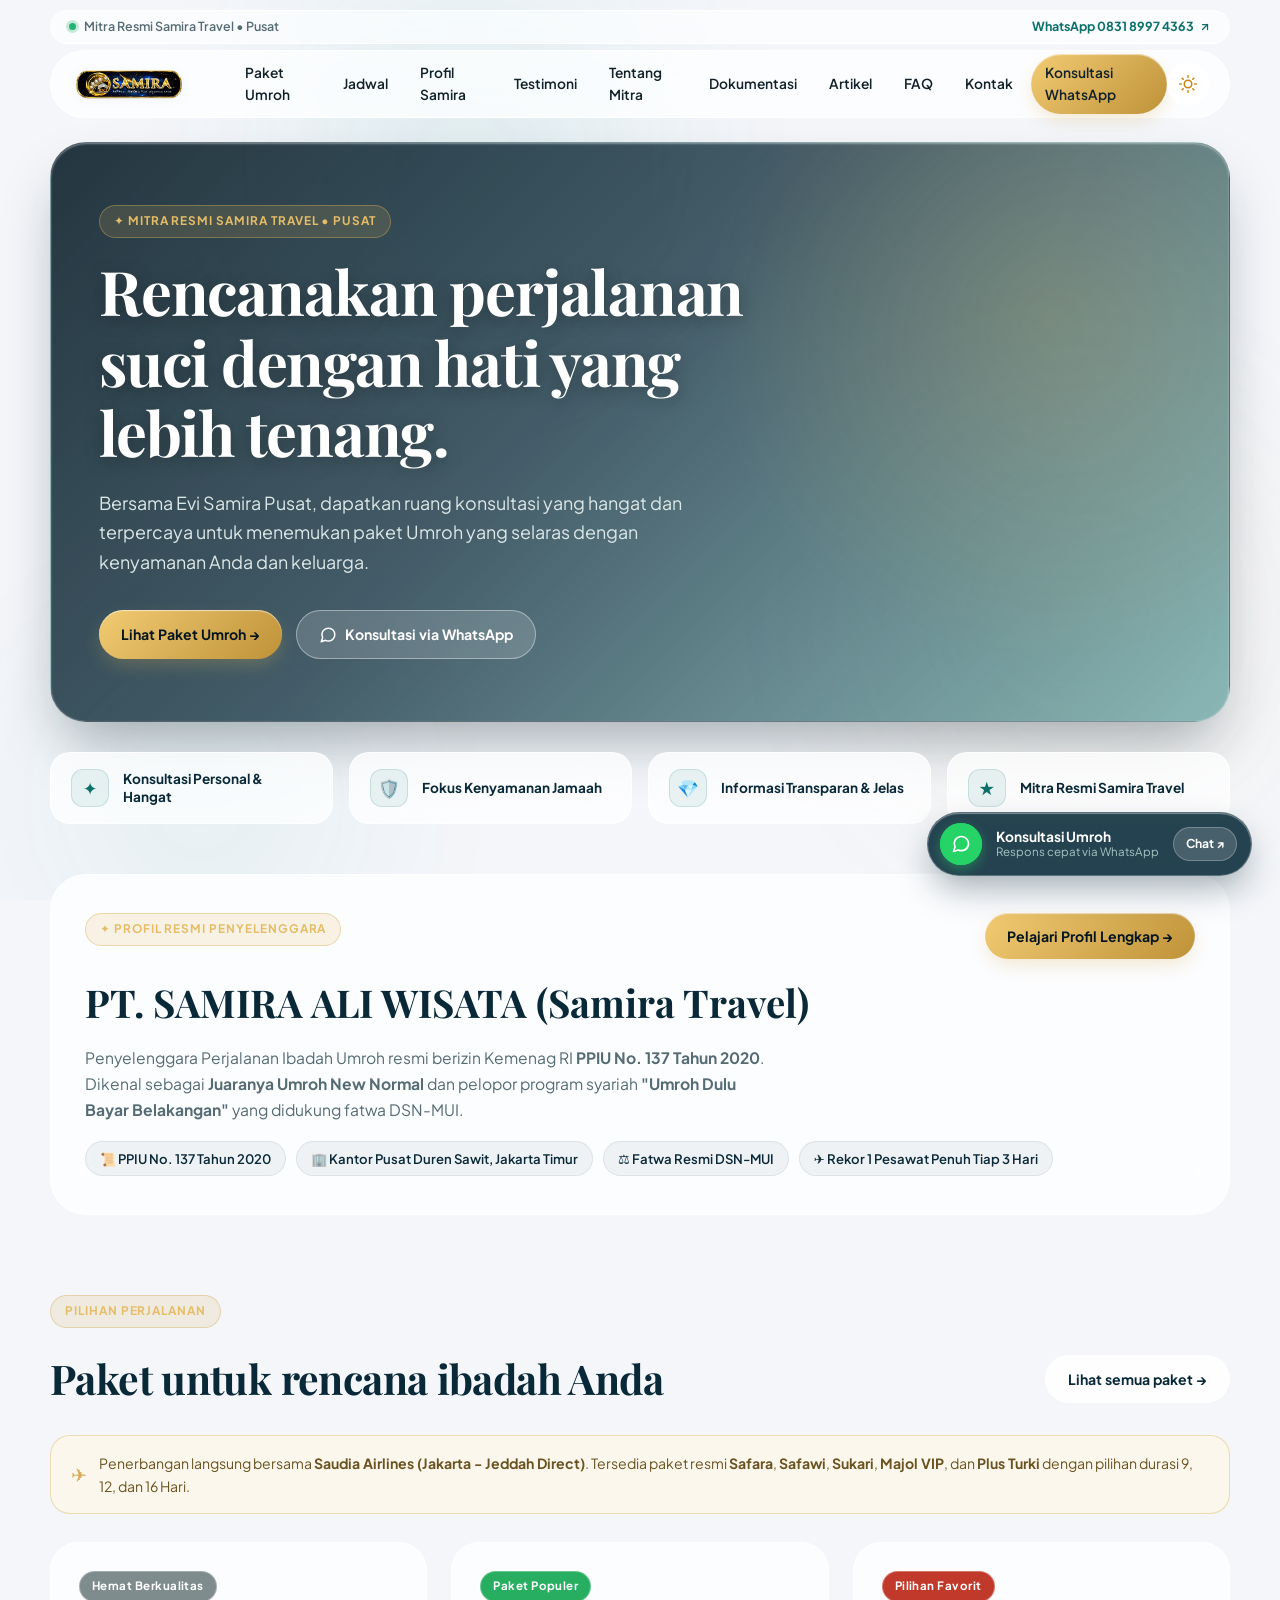
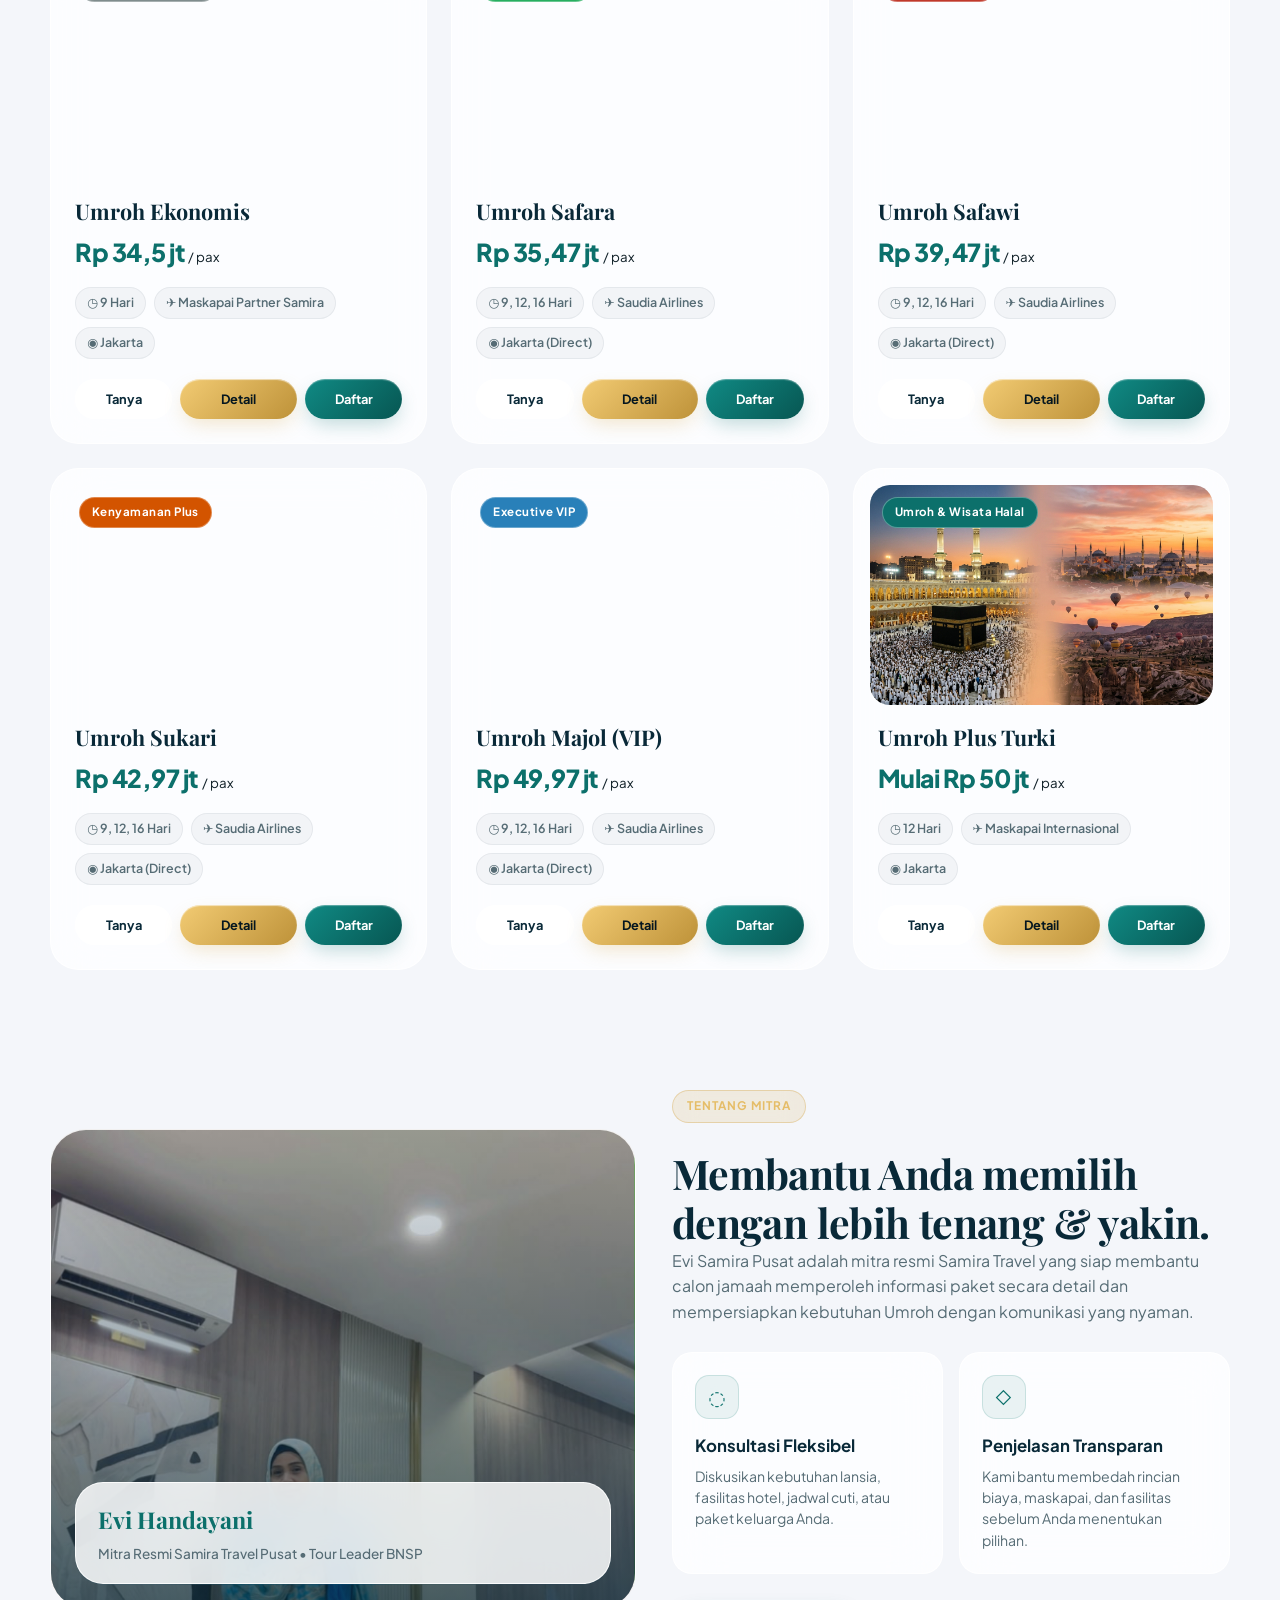
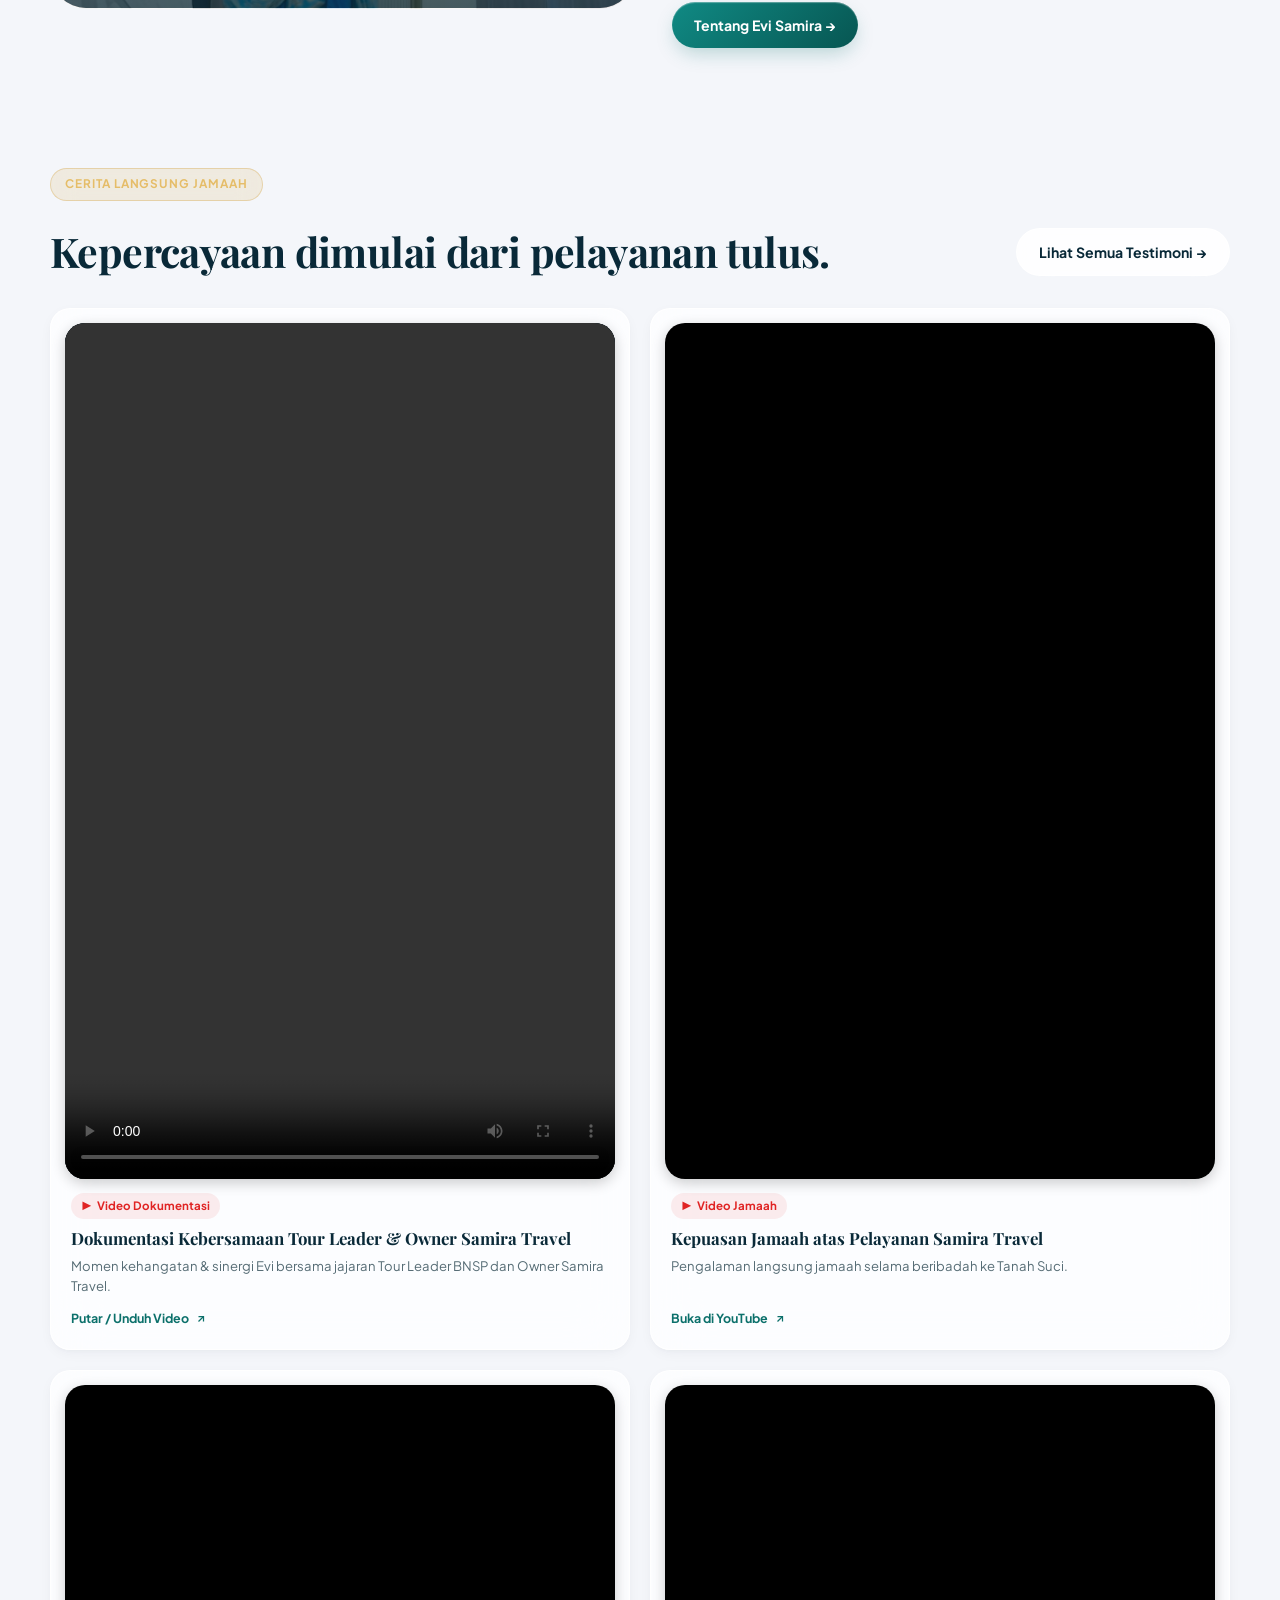
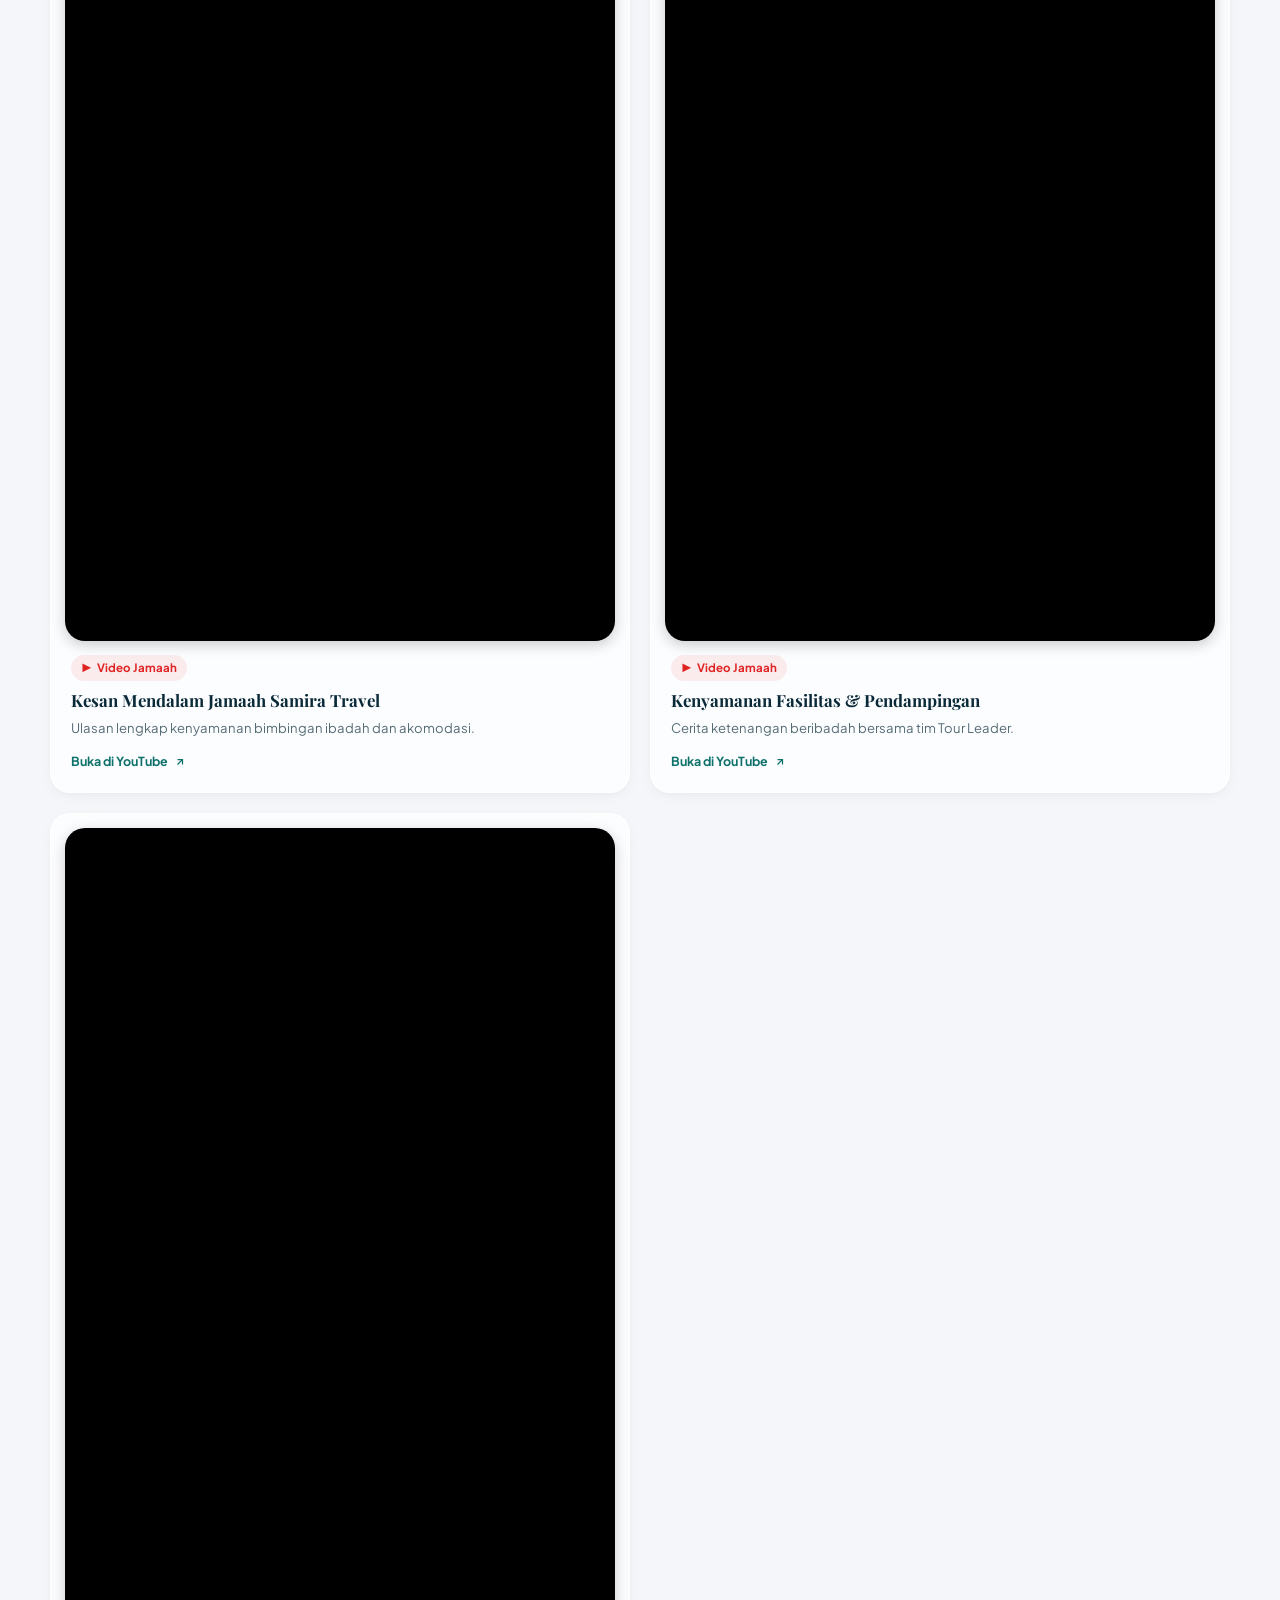
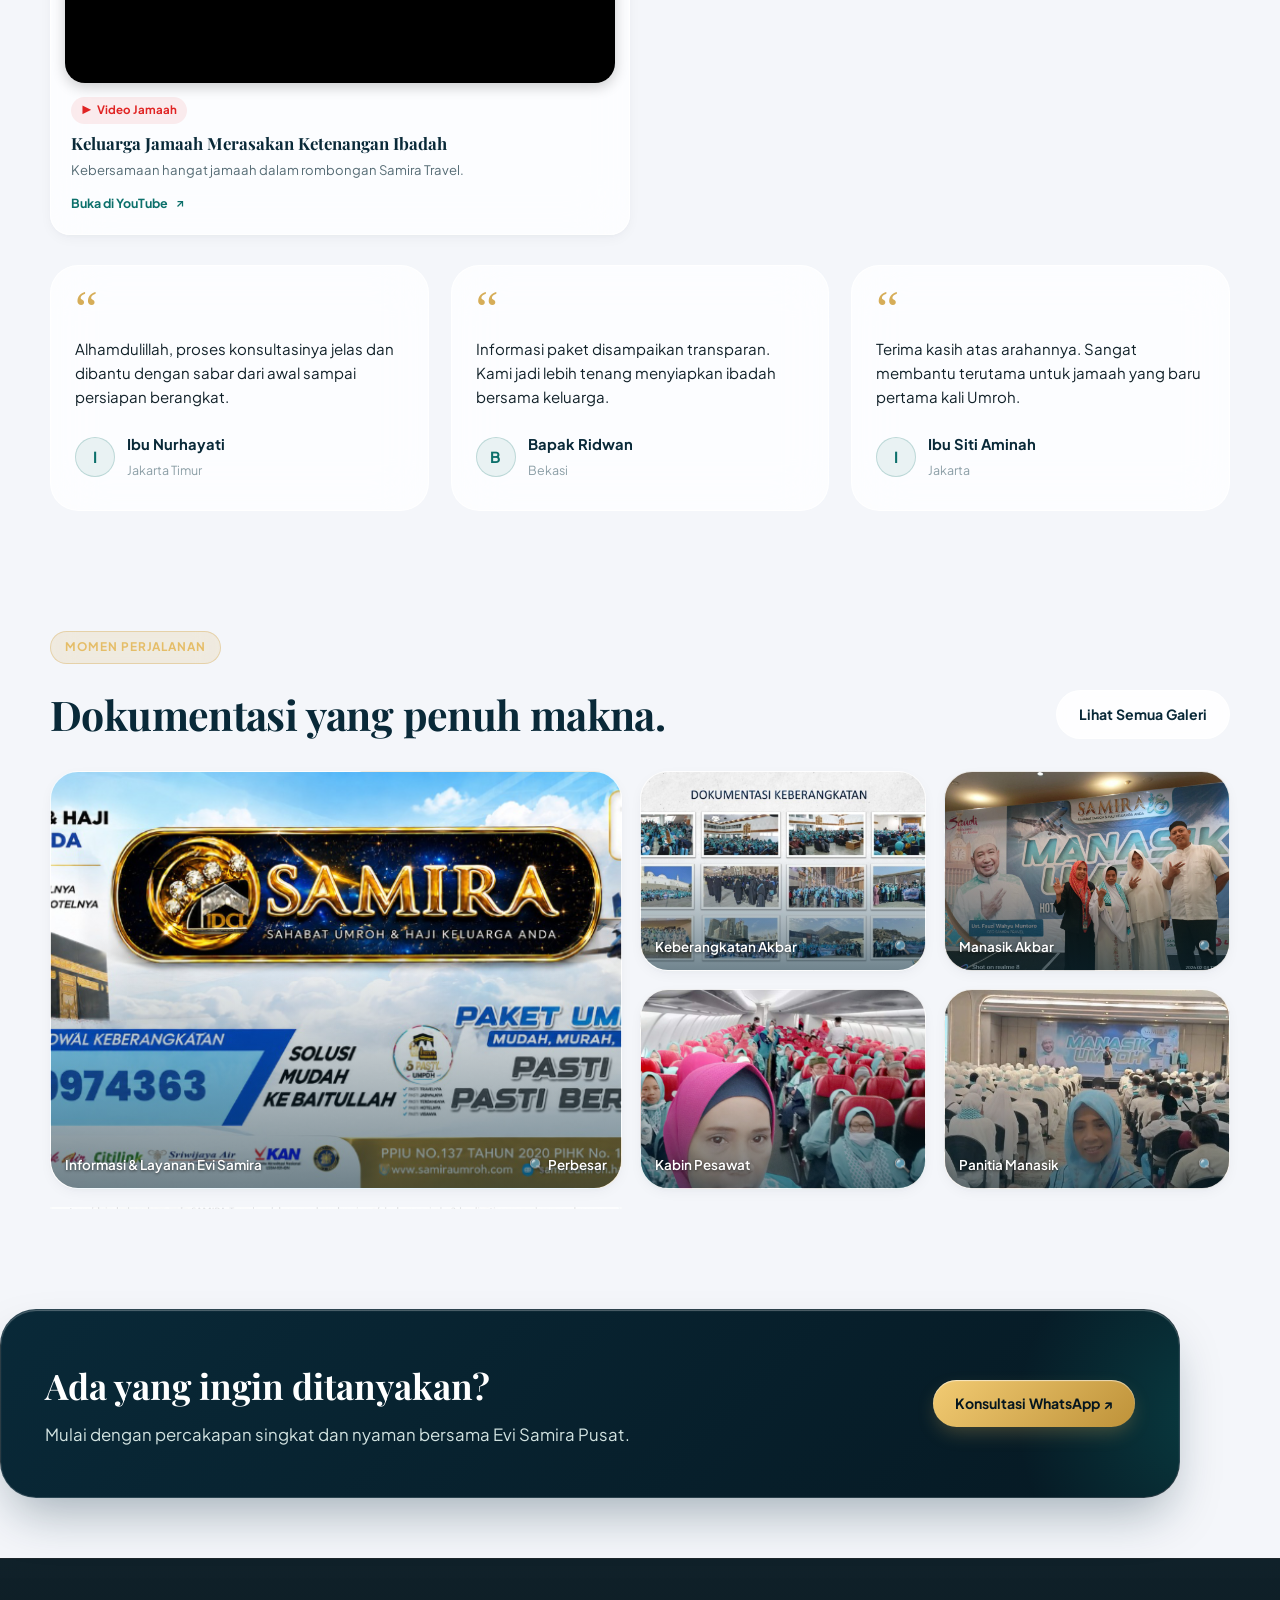
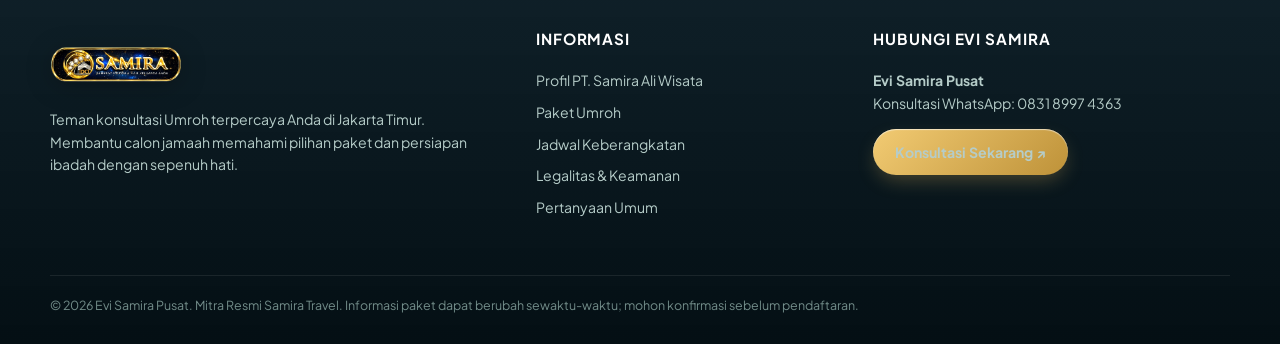
==== commit 15b1a59d: "Add Google Search Console HTML verification file and meta tag" ====
--- a/index.html
+++ b/index.html
@@ -7,6 +7,7 @@
     <meta name="apple-mobile-web-app-status-bar-style" content="default" />
     <meta name="theme-color" content="#f6f8fb" />
     <meta name="description" content="Evi Samira Pusat — konsultasi paket Umroh Samira Travel dengan pengalaman modern dan terpercaya." />
+    <meta name="google-site-verification" content="googlea75d7f87c105cb53" />
     <title>Evi Samira Pusat | Mitra Samira Travel</title>
     <link rel="preconnect" href="https://fonts.googleapis.com" />
     <link rel="preconnect" href="https://fonts.gstatic.com" crossorigin />
